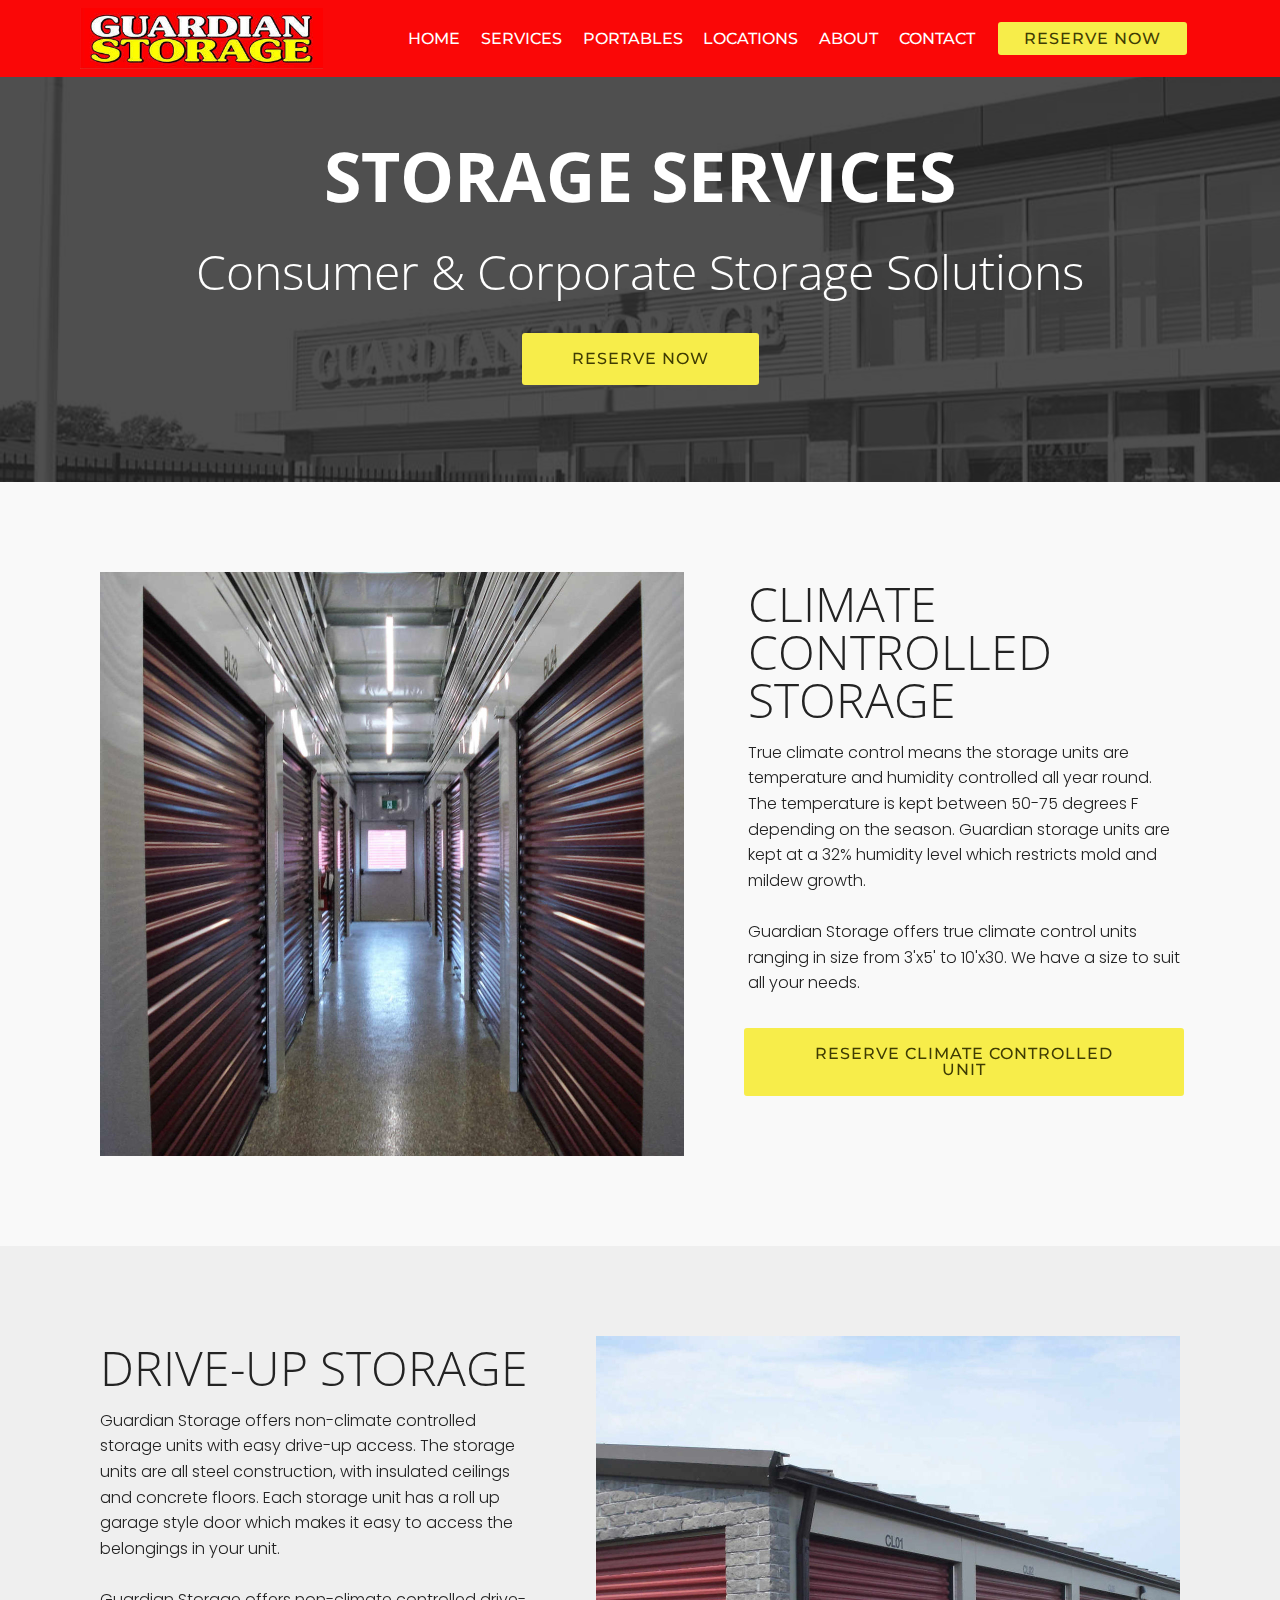
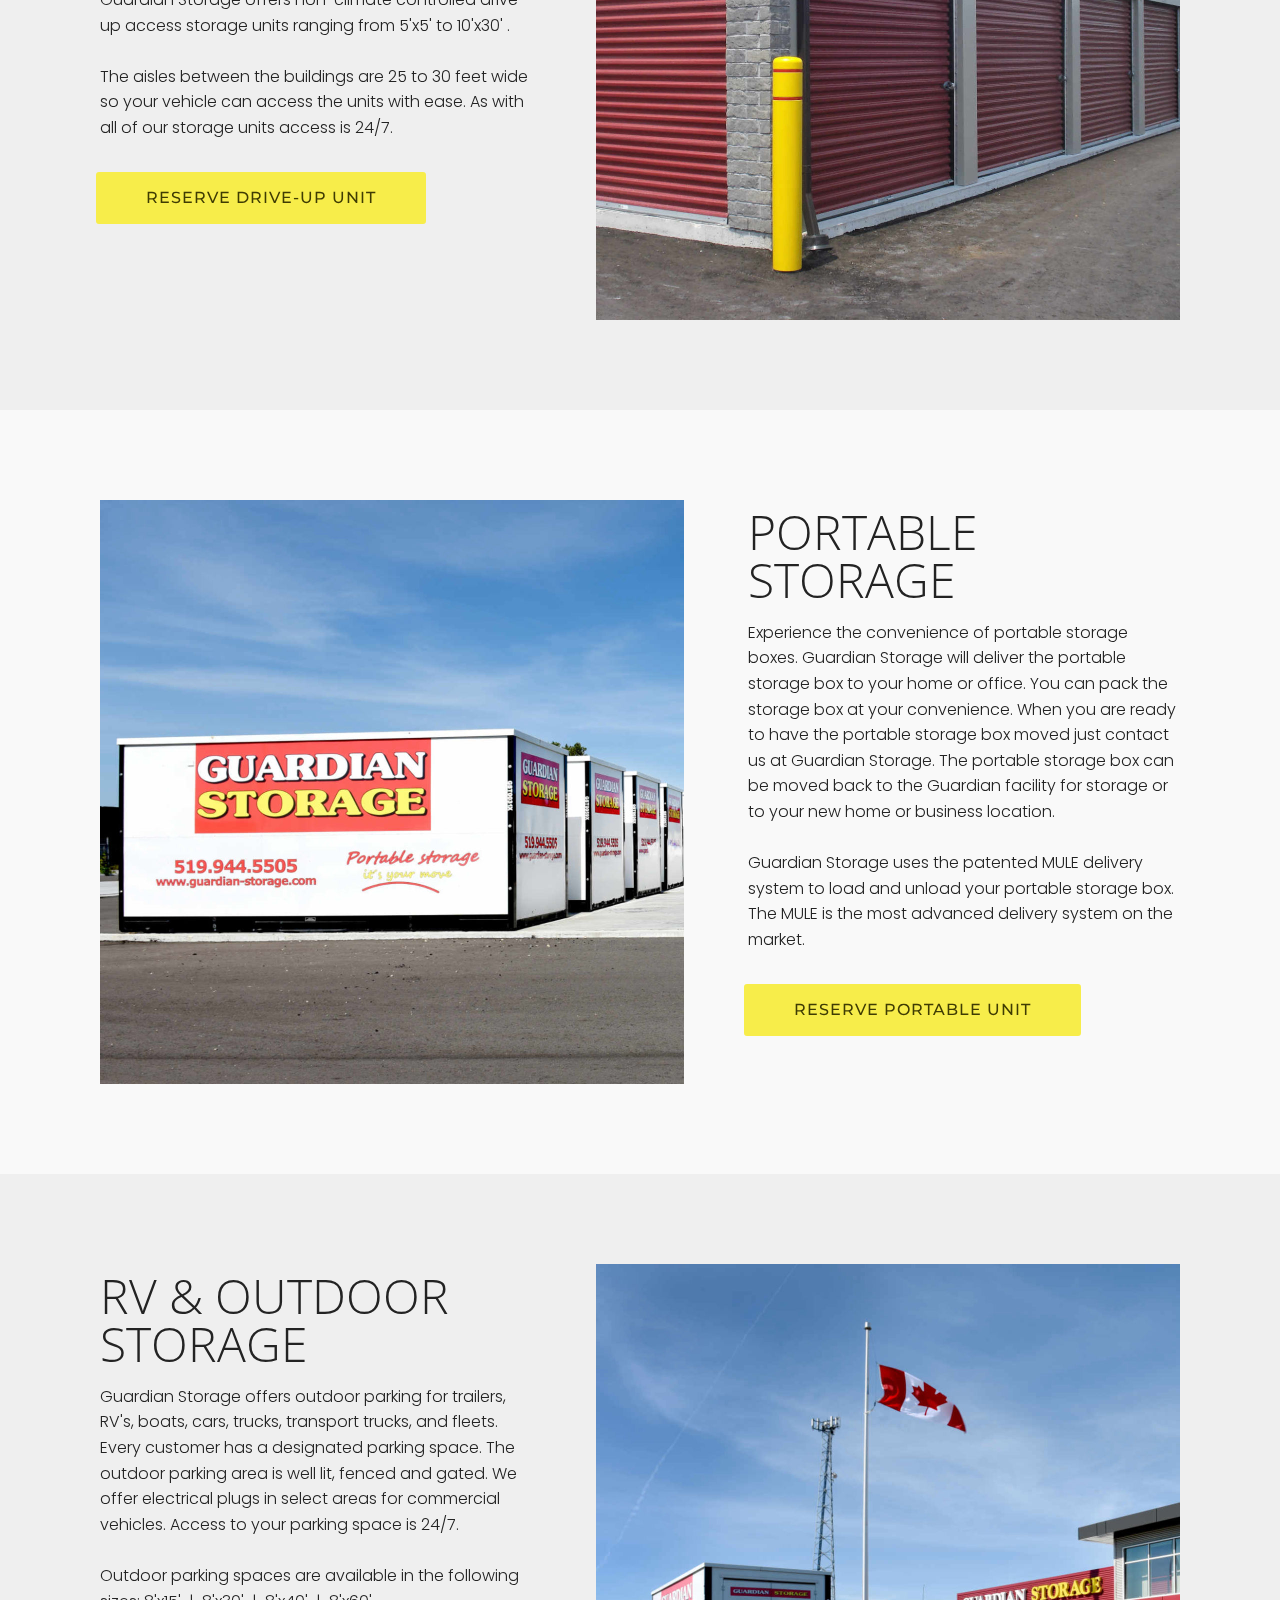
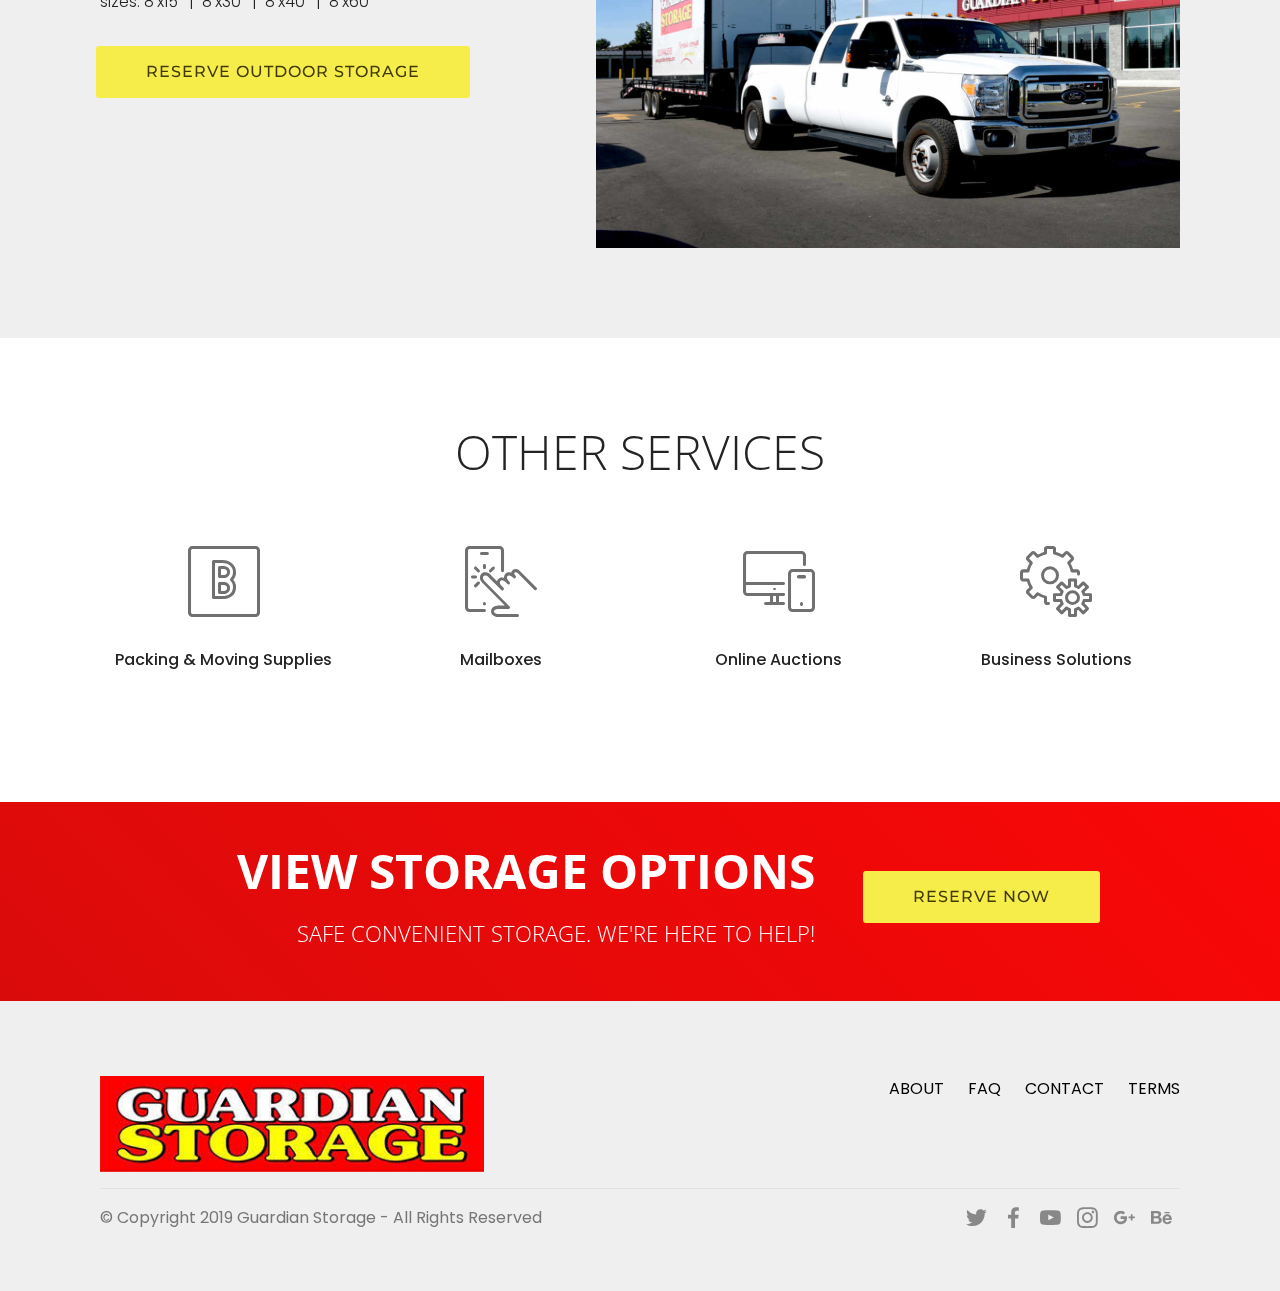
==== page1.html @ 118cbb1d "create github pages" ====
<!DOCTYPE html>
<html  >
<head>
  <!-- Site made with Mobirise Website Builder v4.10.5, https://mobirise.com -->
  <meta charset="UTF-8">
  <meta http-equiv="X-UA-Compatible" content="IE=edge">
  <meta name="generator" content="Mobirise v4.10.5, mobirise.com">
  <meta name="viewport" content="width=device-width, initial-scale=1, minimum-scale=1">
  <link rel="shortcut icon" href="assets/images/guardian-logo-400x100.jpg" type="image/x-icon">
  <meta name="description" content="Website Creator Description">
  
  <title>Services</title>
  <link rel="stylesheet" href="assets/web/assets/mobirise-icons/mobirise-icons.css">
  <link rel="stylesheet" href="assets/tether/tether.min.css">
  <link rel="stylesheet" href="assets/soundcloud-plugin/style.css">
  <link rel="stylesheet" href="assets/bootstrap/css/bootstrap.min.css">
  <link rel="stylesheet" href="assets/bootstrap/css/bootstrap-grid.min.css">
  <link rel="stylesheet" href="assets/bootstrap/css/bootstrap-reboot.min.css">
  <link rel="stylesheet" href="assets/dropdown/css/style.css">
  <link rel="stylesheet" href="assets/socicon/css/styles.css">
  <link rel="stylesheet" href="assets/theme/css/style.css">
  <link rel="stylesheet" href="assets/mobirise/css/mbr-additional.css" type="text/css">
  
  
  
</head>
<body>
  <section class="menu cid-rv4JdOXpZp" once="menu" id="menu1-g">

    

    <nav class="navbar navbar-expand beta-menu navbar-dropdown align-items-center navbar-fixed-top navbar-toggleable-sm">
        <button class="navbar-toggler navbar-toggler-right" type="button" data-toggle="collapse" data-target="#navbarSupportedContent" aria-controls="navbarSupportedContent" aria-expanded="false" aria-label="Toggle navigation">
            <div class="hamburger">
                <span></span>
                <span></span>
                <span></span>
                <span></span>
            </div>
        </button>
        <div class="menu-logo">
            <div class="navbar-brand">
                <span class="navbar-logo">
                    <a href="index.html">
                         <img src="assets/images/guardian-logo-400x100.jpg" alt="Mobirise" title="" style="height: 3.8rem;">
                    </a>
                </span>
                
            </div>
        </div>
        <div class="collapse navbar-collapse" id="navbarSupportedContent">
            <ul class="navbar-nav nav-dropdown" data-app-modern-menu="true"><li class="nav-item">
                    <a class="nav-link link text-white display-4" href="index.html">
                        
                        HOME</a>
                </li><li class="nav-item"><a class="nav-link link text-white display-4" href="page1.html">
                        
                        SERVICES</a></li><li class="nav-item"><a class="nav-link link text-white display-4" href="page8.html">
                        
                        PORTABLES</a></li><li class="nav-item"><a class="nav-link link text-white display-4" href="page3.html">
                        
                        LOCATIONS</a></li><li class="nav-item"><a class="nav-link link text-white display-4" href="page2.html">
                        
                        ABOUT</a></li>
                <li class="nav-item">
                    <a class="nav-link link text-white display-4" href="page5.html">
                        
                        CONTACT</a>
                </li></ul>
            <div class="navbar-buttons mbr-section-btn"><a class="btn btn-sm btn-secondary display-4" href="https://mobirise.co">
                    
                    RESERVE NOW</a></div>
        </div>
    </nav>
</section>

<section class="engine"><a href="https://mobirise.info/j">website templates</a></section><section class="header1 cid-rxaCLKV8aP mbr-parallax-background" id="header1-l">

    

    <div class="mbr-overlay" style="opacity: 0.8; background-color: rgb(35, 35, 35);">
    </div>

    <div class="container">
        <div class="row justify-content-md-center">
            <div class="mbr-white col-md-10">
                <h1 class="mbr-section-title align-center mbr-bold pb-3 mbr-fonts-style display-1">
                    STORAGE SERVICES</h1>
                <h3 class="mbr-section-subtitle align-center mbr-light pb-3 mbr-fonts-style display-2">Consumer &amp; Corporate Storage Solutions</h3>
                
                <div class="mbr-section-btn align-center"><a class="btn btn-md btn-secondary display-4" href="page6.html">
                        RESERVE NOW<br></a></div>
            </div>
        </div>
    </div>

</section>

<section class="services2 cid-rxaUatloBQ" id="services2-w">
    <!---->
    
    <!---->
    <!--Overlay-->
    
    <!--Container-->
    <div class="container">
        <div class="col-md-12">
            <div class="media-container-row">
                <div class="mbr-figure" style="width: 60%;">
                    <img src="assets/images/guardian-climate-control-1168x1168.jpg" alt="Mobirise" title="">
                </div>
                <div class="align-left aside-content">
                    <h2 class="mbr-title pt-2 mbr-fonts-style display-2">
                        CLIMATE CONTROLLED STORAGE</h2>
                    <div class="mbr-section-text">
                        <p class="mbr-text text1 pt-2 mbr-light mbr-fonts-style display-7">
                            True climate control means the storage units are temperature and humidity controlled all year round. The temperature is kept between 50-75 degrees F depending on the season. Guardian storage units are kept at a 32% humidity level which restricts mold and mildew growth.<br><br>Guardian Storage offers true climate control units ranging in size from 3'x5' to 10'x30. We have a size to suit all your needs.<br>
                        </p>
                        
                    </div>
                    <!--Btn-->
                    <div class="mbr-section-btn pt-3 align-left"><a href="https://mobirise.co" class="btn btn-secondary display-4">
                            RESERVE CLIMATE CONTROLLED UNIT</a></div>
                </div>
            </div>
        </div>
    </div>
</section>

<section class="services2 cid-rxb6LKldVR" id="services2-x">
    <!---->
    
    <!---->
    <!--Overlay-->
    
    <!--Container-->
    <div class="container">
        <div class="col-md-12">
            <div class="media-container-row">
                <div class="mbr-figure" style="width: 60%;">
                    <img src="assets/images/guardian-drive-up-1168x1168.jpg" alt="Mobirise" title="">
                </div>
                <div class="align-left aside-content">
                    <h2 class="mbr-title pt-2 mbr-fonts-style display-2">
                        DRIVE-UP STORAGE</h2>
                    <div class="mbr-section-text">
                        <p class="mbr-text text1 pt-2 mbr-light mbr-fonts-style display-7">
                            Guardian Storage offers non-climate controlled storage units with easy drive-up access. The storage units are all steel construction, with insulated ceilings and concrete floors. Each storage unit has a roll up garage style door which makes it easy to access the belongings in your unit. <br><br>Guardian Storage offers non-climate controlled drive-up access storage units ranging from 5'x5' to 10'x30' . <br><br>The aisles between the buildings are 25 to 30 feet wide so your vehicle can access the units with ease. As with all of our storage units access is 24/7.
                        </p>
                        
                    </div>
                    <!--Btn-->
                    <div class="mbr-section-btn pt-3 align-left"><a href="https://mobirise.co" class="btn btn-secondary display-4">
                            RESERVE DRIVE-UP UNIT</a></div>
                </div>
            </div>
        </div>
    </div>
</section>

<section class="services2 cid-rxb7AbT3Ie" id="services2-y">
    <!---->
    
    <!---->
    <!--Overlay-->
    
    <!--Container-->
    <div class="container">
        <div class="col-md-12">
            <div class="media-container-row">
                <div class="mbr-figure" style="width: 60%;">
                    <img src="assets/images/guardian-portables-1168x1168.jpg" alt="Mobirise" title="">
                </div>
                <div class="align-left aside-content">
                    <h2 class="mbr-title pt-2 mbr-fonts-style display-2">
                        PORTABLE STORAGE</h2>
                    <div class="mbr-section-text">
                        <p class="mbr-text text1 pt-2 mbr-light mbr-fonts-style display-7">
                            Experience the convenience of portable storage boxes.&nbsp;Guardian Storage will deliver the portable storage box to your home or office. You can pack the storage box at your convenience. When you are ready to have the portable storage box moved just contact us at Guardian Storage. The portable storage box can be moved back to the Guardian facility for storage or to your new home or business location.<br><br>Guardian Storage uses the patented MULE delivery system to load and unload your portable storage box. The MULE is the most advanced delivery system on the market.&nbsp;<br></p>
                        
                    </div>
                    <!--Btn-->
                    <div class="mbr-section-btn pt-3 align-left"><a href="https://mobirise.co" class="btn btn-secondary display-4">
                            RESERVE PORTABLE UNIT</a></div>
                </div>
            </div>
        </div>
    </div>
</section>

<section class="services2 cid-rxb7ADFFaD" id="services2-z">
    <!---->
    
    <!---->
    <!--Overlay-->
    
    <!--Container-->
    <div class="container">
        <div class="col-md-12">
            <div class="media-container-row">
                <div class="mbr-figure" style="width: 60%;">
                    <img src="assets/images/guardian-portable-pickup-1168x1168.jpg" alt="Mobirise" title="">
                </div>
                <div class="align-left aside-content">
                    <h2 class="mbr-title pt-2 mbr-fonts-style display-2">
                        RV &amp; OUTDOOR STORAGE</h2>
                    <div class="mbr-section-text">
                        <p class="mbr-text text1 pt-2 mbr-light mbr-fonts-style display-7">
                            Guardian Storage offers outdoor parking for trailers, RV's, boats, cars, trucks, transport trucks, and fleets. Every customer has a designated parking space. The outdoor parking area is well lit, fenced and gated. We offer electrical plugs in select areas for commercial vehicles. Access to your parking space is 24/7.<br><br>Outdoor parking spaces are available in the following sizes:
8'x15' &nbsp;| &nbsp;8'x30' &nbsp;| &nbsp;8'x40' &nbsp;| &nbsp;8'x60'<br>
                        </p>
                        
                    </div>
                    <!--Btn-->
                    <div class="mbr-section-btn pt-3 align-left"><a href="https://mobirise.co" class="btn btn-secondary display-4">
                            RESERVE OUTDOOR STORAGE</a></div>
                </div>
            </div>
        </div>
    </div>
</section>

<section class="mbr-section content4 cid-rxcl637D9O" id="content4-1d">

    

    <div class="container">
        <div class="media-container-row">
            <div class="title col-12 col-md-8">
                <h2 class="align-center pb-3 mbr-fonts-style display-2">
                    OTHER SERVICES</h2>
                
                
            </div>
        </div>
    </div>
</section>

<section class="features5 cid-rxbdtYRxIa" id="features5-15">
    
    

    
    <div class="container">
        <div class="media-container-row">

            <div class="card p-3 col-12 col-md-6 col-lg-3">
                <div class="card-img pb-3">
                    <span class="mbri-bootstrap mbr-iconfont"></span>
                </div>
                <div class="card-box">
                    <h4 class="card-title py-3 mbr-fonts-style display-7">
                        Packing &amp; Moving Supplies</h4>
                    
                </div>
            </div>

            <div class="card p-3 col-12 col-md-6 col-lg-3">
                <div class="card-img pb-3">
                    <span class="mbri-touch mbr-iconfont"></span>
                </div>
                <div class="card-box">
                    <h4 class="card-title py-3 mbr-fonts-style display-7">
                        Mailboxes</h4>
                    
                </div>
            </div>

            <div class="card p-3 col-12 col-md-6 col-lg-3">
                <div class="card-img pb-3">
                    <span class="mbri-responsive mbr-iconfont"></span>
                </div>
                <div class="card-box">
                    <h4 class="card-title py-3 mbr-fonts-style display-7">
                        Online Auctions</h4>
                    
                </div>
            </div>

            <div class="card p-3 col-12 col-md-6 col-lg-3">
                <div class="card-img pb-3">
                    <span class="mbr-iconfont mbri-setting"></span>
                </div>
                <div class="card-box mbr-fonts-style">
                    <h4 class="card-title py-3 display-7">
                        Business Solutions</h4>
                    
                </div>
            </div>
        </div>
    </div>
</section>

<section class="mbr-section info2 cid-rxcorsGgjw" id="info2-1g">

    

    

    <div class="container">
        <div class="row main justify-content-center">
            <div class="media-container-column col-12 col-lg-3 col-md-4">
                <div class="mbr-section-btn align-left py-4"><a class="btn btn-secondary display-4" href="page6.html">
                    
                    RESERVE NOW</a></div>
            </div>
            <div class="media-container-column title col-12 col-lg-7 col-md-6">
                <h2 class="align-right mbr-bold mbr-white pb-3 mbr-fonts-style display-2">
                    VIEW STORAGE OPTIONS</h2>
                <h3 class="mbr-section-subtitle align-right mbr-light mbr-white mbr-fonts-style display-5">
                    SAFE CONVENIENT STORAGE. WE'RE HERE TO HELP!</h3>
            </div>
        </div>
    </div>
</section>

<section class="cid-rxhQGuBYXi" id="footer5-2j">

    

    

    <div class="container">
        <div class="media-container-row">
            <div class="col-md-3">
                <div class="media-wrap">
                    
                       <img src="assets/images/guardian-logo-400x100.jpg" alt="Mobirise" title="">
                    
                </div>
            </div>
            <div class="col-md-9">
                <p class="mbr-text align-right links mbr-fonts-style display-7"><a href="page2.html" class="text-black">ABOUT</a>&nbsp; &nbsp; &nbsp; <a href="page7.html" class="text-black">FAQ</a> &nbsp;&nbsp;&nbsp;&nbsp;
                    <a href="page5.html" class="text-black">CONTACT &nbsp; &nbsp; &nbsp;TERMS</a>
                </p>
            </div>
        </div>
        <div class="footer-lower">
            <div class="media-container-row">
                <div class="col-md-12">
                    <hr>
                </div>
            </div>
            <div class="media-container-row mbr-white">
                <div class="col-md-6 copyright">
                    <p class="mbr-text mbr-fonts-style display-7">
                        © Copyright 2019 Guardian Storage - All Rights Reserved
                    </p>
                </div>
                <div class="col-md-6">
                    <div class="social-list align-right">
                        <div class="soc-item">
                            <a href="https://twitter.com/mobirise" target="_blank">
                                <span class="socicon-twitter socicon mbr-iconfont mbr-iconfont-social"></span>
                            </a>
                        </div>
                        <div class="soc-item">
                            <a href="https://www.facebook.com/pages/Mobirise/1616226671953247" target="_blank">
                                <span class="socicon-facebook socicon mbr-iconfont mbr-iconfont-social"></span>
                            </a>
                        </div>
                        <div class="soc-item">
                            <a href="https://www.youtube.com/c/mobirise" target="_blank">
                                <span class="socicon-youtube socicon mbr-iconfont mbr-iconfont-social"></span>
                            </a>
                        </div>
                        <div class="soc-item">
                            <a href="https://instagram.com/mobirise" target="_blank">
                                <span class="socicon-instagram socicon mbr-iconfont mbr-iconfont-social"></span>
                            </a>
                        </div>
                        <div class="soc-item">
                            <a href="https://plus.google.com/u/0/+Mobirise" target="_blank">
                                <span class="socicon-googleplus socicon mbr-iconfont mbr-iconfont-social"></span>
                            </a>
                        </div>
                        <div class="soc-item">
                            <a href="https://www.behance.net/Mobirise" target="_blank">
                                <span class="socicon-behance socicon mbr-iconfont mbr-iconfont-social"></span>
                            </a>
                        </div>
                    </div>
                </div>
            </div>
        </div>
    </div>
</section>


  <script src="assets/web/assets/jquery/jquery.min.js"></script>
  <script src="assets/popper/popper.min.js"></script>
  <script src="assets/tether/tether.min.js"></script>
  <script src="assets/bootstrap/js/bootstrap.min.js"></script>
  <script src="assets/smoothscroll/smooth-scroll.js"></script>
  <script src="assets/dropdown/js/nav-dropdown.js"></script>
  <script src="assets/dropdown/js/navbar-dropdown.js"></script>
  <script src="assets/touchswipe/jquery.touch-swipe.min.js"></script>
  <script src="assets/parallax/jarallax.min.js"></script>
  <script src="assets/theme/js/script.js"></script>
  
  
 <div id="scrollToTop" class="scrollToTop mbr-arrow-up"><a style="text-align: center;"><i class="mbr-arrow-up-icon mbr-arrow-up-icon-cm cm-icon cm-icon-smallarrow-up"></i></a></div>
  </body>
</html>
---- assets/web/assets/mobirise-icons/mobirise-icons.css ----
@font-face {
  font-family: 'MobiriseIcons';
  src:  url('mobirise-icons.eot?spat4u');
  src:  url('mobirise-icons.eot?spat4u#iefix') format('embedded-opentype'),
    url('mobirise-icons.ttf?spat4u') format('truetype'),
    url('mobirise-icons.woff?spat4u') format('woff'),
    url('mobirise-icons.svg?spat4u#MobiriseIcons') format('svg');
  font-weight: normal;
  font-style: normal;
}

[class^="mbri-"], [class*=" mbri-"] {
  /* use !important to prevent issues with browser extensions that change fonts */
  font-family: MobiriseIcons !important;
  speak: none;
  font-style: normal;
  font-weight: normal;
  font-variant: normal;
  text-transform: none;
  line-height: 1;

  /* Better Font Rendering =========== */
  -webkit-font-smoothing: antialiased;
  -moz-osx-font-smoothing: grayscale;
}

.mbri-add-submenu:before {
  content: "\e900";
}
.mbri-alert:before {
  content: "\e901";
}
.mbri-align-center:before {
  content: "\e902";
}
.mbri-align-justify:before {
  content: "\e903";
}
.mbri-align-left:before {
  content: "\e904";
}
.mbri-align-right:before {
  content: "\e905";
}
.mbri-android:before {
  content: "\e906";
}
.mbri-apple:before {
  content: "\e907";
}
.mbri-arrow-down:before {
  content: "\e908";
}
.mbri-arrow-next:before {
  content: "\e909";
}
.mbri-arrow-prev:before {
  content: "\e90a";
}
.mbri-arrow-up:before {
  content: "\e90b";
}
.mbri-bold:before {
  content: "\e90c";
}
.mbri-bookmark:before {
  content: "\e90d";
}
.mbri-bootstrap:before {
  content: "\e90e";
}
.mbri-briefcase:before {
  content: "\e90f";
}
.mbri-browse:before {
  content: "\e910";
}
.mbri-bulleted-list:before {
  content: "\e911";
}
.mbri-calendar:before {
  content: "\e912";
}
.mbri-camera:before {
  content: "\e913";
}
.mbri-cart-add:before {
  content: "\e914";
}
.mbri-cart-full:before {
  content: "\e915";
}
.mbri-cash:before {
  content: "\e916";
}
.mbri-change-style:before {
  content: "\e917";
}
.mbri-chat:before {
  content: "\e918";
}
.mbri-clock:before {
  content: "\e919";
}
.mbri-close:before {
  content: "\e91a";
}
.mbri-cloud:before {
  content: "\e91b";
}
.mbri-code:before {
  content: "\e91c";
}
.mbri-contact-form:before {
  content: "\e91d";
}
.mbri-credit-card:before {
  content: "\e91e";
}
.mbri-cursor-click:before {
  content: "\e91f";
}
.mbri-cust-feedback:before {
  content: "\e920";
}
.mbri-database:before {
  content: "\e921";
}
.mbri-delivery:before {
  content: "\e922";
}
.mbri-desktop:before {
  content: "\e923";
}
.mbri-devices:before {
  content: "\e924";
}
.mbri-down:before {
  content: "\e925";
}
.mbri-download:before {
  content: "\e989";
}
.mbri-drag-n-drop:before {
  content: "\e927";
}
.mbri-drag-n-drop2:before {
  content: "\e928";
}
.mbri-edit:before {
  content: "\e929";
}
.mbri-edit2:before {
  content: "\e92a";
}
.mbri-error:before {
  content: "\e92b";
}
.mbri-extension:before {
  content: "\e92c";
}
.mbri-features:before {
  content: "\e92d";
}
.mbri-file:before {
  content: "\e92e";
}
.mbri-flag:before {
  content: "\e92f";
}
.mbri-folder:before {
  content: "\e930";
}
.mbri-gift:before {
  content: "\e931";
}
.mbri-github:before {
  content: "\e932";
}
.mbri-globe:before {
  content: "\e933";
}
.mbri-globe-2:before {
  content: "\e934";
}
.mbri-growing-chart:before {
  content: "\e935";
}
.mbri-hearth:before {
  content: "\e936";
}
.mbri-help:before {
  content: "\e937";
}
.mbri-home:before {
  content: "\e938";
}
.mbri-hot-cup:before {
  content: "\e939";
}
.mbri-idea:before {
  content: "\e93a";
}
.mbri-image-gallery:before {
  content: "\e93b";
}
.mbri-image-slider:before {
  content: "\e93c";
}
.mbri-info:before {
  content: "\e93d";
}
.mbri-italic:before {
  content: "\e93e";
}
.mbri-key:before {
  content: "\e93f";
}
.mbri-laptop:before {
  content: "\e940";
}
.mbri-layers:before {
  content: "\e941";
}
.mbri-left-right:before {
  content: "\e942";
}
.mbri-left:before {
  content: "\e943";
}
.mbri-letter:before {
  content: "\e944";
}
.mbri-like:before {
  content: "\e945";
}
.mbri-link:before {
  content: "\e946";
}
.mbri-lock:before {
  content: "\e947";
}
.mbri-login:before {
  content: "\e948";
}
.mbri-logout:before {
  content: "\e949";
}
.mbri-magic-stick:before {
  content: "\e94a";
}
.mbri-map-pin:before {
  content: "\e94b";
}
.mbri-menu:before {
  content: "\e94c";
}
.mbri-mobile:before {
  content: "\e94d";
}
.mbri-mobile2:before {
  content: "\e94e";
}
.mbri-mobirise:before {
  content: "\e94f";
}
.mbri-more-horizontal:before {
  content: "\e950";
}
.mbri-more-vertical:before {
  content: "\e951";
}
.mbri-music:before {
  content: "\e952";
}
.mbri-new-file:before {
  content: "\e953";
}
.mbri-numbered-list:before {
  content: "\e954";
}
.mbri-opened-folder:before {
  content: "\e955";
}
.mbri-pages:before {
  content: "\e956";
}
.mbri-paper-plane:before {
  content: "\e957";
}
.mbri-paperclip:before {
  content: "\e958";
}
.mbri-photo:before {
  content: "\e959";
}
.mbri-photos:before {
  content: "\e95a";
}
.mbri-pin:before {
  content: "\e95b";
}
.mbri-play:before {
  content: "\e95c";
}
.mbri-plus:before {
  content: "\e95d";
}
.mbri-preview:before {
  content: "\e95e";
}
.mbri-print:before {
  content: "\e95f";
}
.mbri-protect:before {
  content: "\e960";
}
.mbri-question:before {
  content: "\e961";
}
.mbri-quote-left:before {
  content: "\e962";
}
.mbri-quote-right:before {
  content: "\e963";
}
.mbri-refresh:before {
  content: "\e964";
}
.mbri-responsive:before {
  content: "\e965";
}
.mbri-right:before {
  content: "\e966";
}
.mbri-rocket:before {
  content: "\e967";
}
.mbri-sad-face:before {
  content: "\e968";
}
.mbri-sale:before {
  content: "\e969";
}
.mbri-save:before {
  content: "\e96a";
}
.mbri-search:before {
  content: "\e96b";
}
.mbri-setting:before {
  content: "\e96c";
}
.mbri-setting2:before {
  content: "\e96d";
}
.mbri-setting3:before {
  content: "\e96e";
}
.mbri-share:before {
  content: "\e96f";
}
.mbri-shopping-bag:before {
  content: "\e970";
}
.mbri-shopping-basket:before {
  content: "\e971";
}
.mbri-shopping-cart:before {
  content: "\e972";
}
.mbri-sites:before {
  content: "\e973";
}
.mbri-smile-face:before {
  content: "\e974";
}
.mbri-speed:before {
  content: "\e975";
}
.mbri-star:before {
  content: "\e976";
}
.mbri-success:before {
  content: "\e977";
}
.mbri-sun:before {
  content: "\e978";
}
.mbri-sun2:before {
  content: "\e979";
}
.mbri-tablet:before {
  content: "\e97a";
}
.mbri-tablet-vertical:before {
  content: "\e97b";
}
.mbri-target:before {
  content: "\e97c";
}
.mbri-timer:before {
  content: "\e97d";
}
.mbri-to-ftp:before {
  content: "\e97e";
}
.mbri-to-local-drive:before {
  content: "\e97f";
}
.mbri-touch-swipe:before {
  content: "\e980";
}
.mbri-touch:before {
  content: "\e981";
}
.mbri-trash:before {
  content: "\e982";
}
.mbri-underline:before {
  content: "\e983";
}
.mbri-unlink:before {
  content: "\e984";
}
.mbri-unlock:before {
  content: "\e985";
}
.mbri-up-down:before {
  content: "\e986";
}
.mbri-up:before {
  content: "\e987";
}
.mbri-update:before {
  content: "\e988";
}
.mbri-upload:before {
 content: "\e926"; 
}
.mbri-user:before {
  content: "\e98a";
}
.mbri-user2:before {
  content: "\e98b";
}
.mbri-users:before {
  content: "\e98c";
}
.mbri-video:before {
  content: "\e98d";
}
.mbri-video-play:before {
  content: "\e98e";
}
.mbri-watch:before {
  content: "\e98f";
}
.mbri-website-theme:before {
  content: "\e990";
}
.mbri-wifi:before {
  content: "\e991";
}
.mbri-windows:before {
  content: "\e992";
}
.mbri-zoom-out:before {
  content: "\e993";
}
.mbri-redo:before {
  content: "\e994";
}
.mbri-undo:before {
  content: "\e995";
}
---- assets/soundcloud-plugin/style.css ----
.addons-container {
  position: relative;
  margin-left: auto;
  margin-right: auto;
  padding-right: 15px;
  padding-left: 15px; }
  @media (min-width: 576px) {
    .addons-container {
      padding-right: 15px;
      padding-left: 15px; } }
  @media (min-width: 768px) {
    .addons-container {
      padding-right: 15px;
      padding-left: 15px; } }
  @media (min-width: 992px) {
    .addons-container {
      padding-right: 15px;
      padding-left: 15px; } }
  @media (min-width: 1200px) {
    .addons-container {
      padding-right: 15px;
      padding-left: 15px; } }
  @media (min-width: 576px) {
    .addons-container {
      width: 540px;
      max-width: 100%; } }
  @media (min-width: 768px) {
    .addons-container {
      width: 720px;
      max-width: 100%; } }
  @media (min-width: 992px) {
    .addons-container {
      width: 960px;
      max-width: 100%; } }
  @media (min-width: 1200px) {
    .addons-container {
      width: 1140px;
      max-width: 100%; } }

.addons-container-inner{
    position: relative;
    width: 100%;
    min-height: 1px;
    padding-right: 15px;
    padding-left: 15px;
}
@media (min-width: 567px) {
    .addons-container-inner{
        -ms-flex: 0 0 66.666667%;
        flex: 0 0 66.666667%;
        max-width: 66.666667%;
    }
}
.addons-row{
    display: flex;
    justify-content:center;
}
---- assets/dropdown/css/style.css ----
.navbar-dropdown {
  left: 0;
  padding: 0;
  position: absolute;
  right: 0;
  top: 0;
  transition: all 0.45s ease;
  z-index: 1030;
  background: #282828; }
  .navbar-dropdown .navbar-logo {
    margin-right: 0.8rem;
    transition: margin 0.3s ease-in-out;
    vertical-align: middle; }
    .navbar-dropdown .navbar-logo img {
      height: 3.125rem;
      transition: all 0.3s ease-in-out; }
    .navbar-dropdown .navbar-logo.mbr-iconfont {
      font-size: 3.125rem;
      line-height: 3.125rem; }
  .navbar-dropdown .navbar-caption {
    font-weight: 700;
    white-space: normal;
    vertical-align: -4px;
    line-height: 3.125rem !important; }
    .navbar-dropdown .navbar-caption, .navbar-dropdown .navbar-caption:hover {
      color: inherit;
      text-decoration: none; }
  .navbar-dropdown .mbr-iconfont + .navbar-caption {
    vertical-align: -1px; }
  .navbar-dropdown.navbar-fixed-top {
    position: fixed; }
  .navbar-dropdown .navbar-brand span {
    vertical-align: -4px; }
  .navbar-dropdown.bg-color.transparent {
    background: none; }
  .navbar-dropdown.navbar-short .navbar-brand {
    padding: 0.625rem 0; }
    .navbar-dropdown.navbar-short .navbar-brand span {
      vertical-align: -1px; }
  .navbar-dropdown.navbar-short .navbar-caption {
    line-height: 2.375rem !important;
    vertical-align: -2px; }
  .navbar-dropdown.navbar-short .navbar-logo {
    margin-right: 0.5rem; }
    .navbar-dropdown.navbar-short .navbar-logo img {
      height: 2.375rem; }
    .navbar-dropdown.navbar-short .navbar-logo.mbr-iconfont {
      font-size: 2.375rem;
      line-height: 2.375rem; }
  .navbar-dropdown.navbar-short .mbr-table-cell {
    height: 3.625rem; }
  .navbar-dropdown .navbar-close {
    left: 0.6875rem;
    position: fixed;
    top: 0.75rem;
    z-index: 1000; }
  .navbar-dropdown .hamburger-icon {
    content: "";
    display: inline-block;
    vertical-align: middle;
    width: 16px;
    -webkit-box-shadow: 0 -6px 0 1px #282828,0 0 0 1px #282828,0 6px 0 1px #282828;
    -moz-box-shadow: 0 -6px 0 1px #282828,0 0 0 1px #282828,0 6px 0 1px #282828;
    box-shadow: 0 -6px 0 1px #282828,0 0 0 1px #282828,0 6px 0 1px #282828; }

.dropdown-menu .dropdown-toggle[data-toggle="dropdown-submenu"]::after {
  border-bottom: 0.35em solid transparent;
  border-left: 0.35em solid;
  border-right: 0;
  border-top: 0.35em solid transparent;
  margin-left: 0.3rem; }

.dropdown-menu .dropdown-item:focus {
  outline: 0; }

.nav-dropdown {
  font-size: 0.75rem;
  font-weight: 500;
  height: auto !important; }
  .nav-dropdown .nav-btn {
    padding-left: 1rem; }
  .nav-dropdown .link {
    margin: .667em 1.667em;
    font-weight: 500;
    padding: 0;
    transition: color .2s ease-in-out; }
    .nav-dropdown .link.dropdown-toggle {
      margin-right: 2.583em; }
      .nav-dropdown .link.dropdown-toggle::after {
        margin-left: .25rem;
        border-top: 0.35em solid;
        border-right: 0.35em solid transparent;
        border-left: 0.35em solid transparent;
        border-bottom: 0; }
      .nav-dropdown .link.dropdown-toggle[aria-expanded="true"] {
        margin: 0;
        padding: 0.667em 3.263em  0.667em 1.667em; }
  .nav-dropdown .link::after,
  .nav-dropdown .dropdown-item::after {
    color: inherit; }
  .nav-dropdown .btn {
    font-size: 0.75rem;
    font-weight: 700;
    letter-spacing: 0;
    margin-bottom: 0;
    padding-left: 1.25rem;
    padding-right: 1.25rem; }
  .nav-dropdown .dropdown-menu {
    border-radius: 0;
    border: 0;
    left: 0;
    margin: 0;
    padding-bottom: 1.25rem;
    padding-top: 1.25rem;
    position: relative; }
  .nav-dropdown .dropdown-submenu {
    margin-left: 0.125rem;
    top: 0; }
  .nav-dropdown .dropdown-item {
    font-weight: 500;
    line-height: 2;
    padding: 0.3846em 4.615em 0.3846em 1.5385em;
    position: relative;
    transition: color .2s ease-in-out, background-color .2s ease-in-out; }
    .nav-dropdown .dropdown-item::after {
      margin-top: -0.3077em;
      position: absolute;
      right: 1.1538em;
      top: 50%; }
    .nav-dropdown .dropdown-item:focus, .nav-dropdown .dropdown-item:hover {
      background: none; }

@media (max-width: 767px) {
  .nav-dropdown.navbar-toggleable-sm {
    bottom: 0;
    display: none;
    left: 0;
    overflow-x: hidden;
    position: fixed;
    top: 0;
    transform: translateX(-100%);
    -ms-transform: translateX(-100%);
    -webkit-transform: translateX(-100%);
    width: 18.75rem;
    z-index: 999; } }
.nav-dropdown.navbar-toggleable-xl {
  bottom: 0;
  display: none;
  left: 0;
  overflow-x: hidden;
  position: fixed;
  top: 0;
  transform: translateX(-100%);
  -ms-transform: translateX(-100%);
  -webkit-transform: translateX(-100%);
  width: 18.75rem;
  z-index: 999; }

.nav-dropdown-sm {
  display: block !important;
  overflow-x: hidden;
  overflow: auto;
  padding-top: 3.875rem; }
  .nav-dropdown-sm::after {
    content: "";
    display: block;
    height: 3rem;
    width: 100%; }
  .nav-dropdown-sm.collapse.in ~ .navbar-close {
    display: block !important; }
  .nav-dropdown-sm.collapsing, .nav-dropdown-sm.collapse.in {
    transform: translateX(0);
    -ms-transform: translateX(0);
    -webkit-transform: translateX(0);
    transition: all 0.25s ease-out;
    -webkit-transition: all 0.25s ease-out;
    background: #282828; }
  .nav-dropdown-sm.collapsing[aria-expanded="false"] {
    transform: translateX(-100%);
    -ms-transform: translateX(-100%);
    -webkit-transform: translateX(-100%); }
  .nav-dropdown-sm .nav-item {
    display: block;
    margin-left: 0 !important;
    padding-left: 0; }
  .nav-dropdown-sm .link,
  .nav-dropdown-sm .dropdown-item {
    border-top: 1px dotted rgba(255, 255, 255, 0.1);
    font-size: 0.8125rem;
    line-height: 1.6;
    margin: 0 !important;
    padding: 0.875rem 2.4rem 0.875rem 1.5625rem !important;
    position: relative;
    white-space: normal; }
    .nav-dropdown-sm .link:focus, .nav-dropdown-sm .link:hover,
    .nav-dropdown-sm .dropdown-item:focus,
    .nav-dropdown-sm .dropdown-item:hover {
      background: rgba(0, 0, 0, 0.2) !important;
      color: #c0a375; }
  .nav-dropdown-sm .nav-btn {
    position: relative;
    padding: 1.5625rem 1.5625rem 0 1.5625rem; }
    .nav-dropdown-sm .nav-btn::before {
      border-top: 1px dotted rgba(255, 255, 255, 0.1);
      content: "";
      left: 0;
      position: absolute;
      top: 0;
      width: 100%; }
    .nav-dropdown-sm .nav-btn + .nav-btn {
      padding-top: 0.625rem; }
      .nav-dropdown-sm .nav-btn + .nav-btn::before {
        display: none; }
  .nav-dropdown-sm .btn {
    padding: 0.625rem 0; }
  .nav-dropdown-sm .dropdown-toggle[data-toggle="dropdown-submenu"]::after {
    margin-left: .25rem;
    border-top: 0.35em solid;
    border-right: 0.35em solid transparent;
    border-left: 0.35em solid transparent;
    border-bottom: 0; }
  .nav-dropdown-sm .dropdown-toggle[data-toggle="dropdown-submenu"][aria-expanded="true"]::after {
    border-top: 0;
    border-right: 0.35em solid transparent;
    border-left: 0.35em solid transparent;
    border-bottom: 0.35em solid; }
  .nav-dropdown-sm .dropdown-menu {
    margin: 0;
    padding: 0;
    position: relative;
    top: 0;
    left: 0;
    width: 100%;
    border: 0;
    float: none;
    border-radius: 0;
    background: none; }
  .nav-dropdown-sm .dropdown-submenu {
    left: 100%;
    margin-left: 0.125rem;
    margin-top: -1.25rem;
    top: 0; }

.navbar-toggleable-sm .nav-dropdown .dropdown-menu {
  position: absolute; }

.navbar-toggleable-sm .nav-dropdown .dropdown-submenu {
  left: 100%;
  margin-left: 0.125rem;
  margin-top: -1.25rem;
  top: 0; }

.navbar-toggleable-sm.opened .nav-dropdown .dropdown-menu {
  position: relative; }

.navbar-toggleable-sm.opened .nav-dropdown .dropdown-submenu {
  left: 0;
  margin-left: 00rem;
  margin-top: 0rem;
  top: 0; }

.is-builder .nav-dropdown.collapsing {
  transition: none !important; }

/*# sourceMappingURL=style.css.map */
---- assets/socicon/css/styles.css ----
@charset "UTF-8";

@font-face {
  font-family: "socicon";
  src:url("../fonts/socicon.eot");
  src:url("../fonts/socicon.eot?#iefix") format("embedded-opentype"),
    url("../fonts/socicon.woff") format("woff"),
    url("../fonts/socicon.ttf") format("truetype"),
    url("../fonts/socicon.svg#socicon") format("svg");
  font-weight: normal;
  font-style: normal;

}

[data-icon]:before {
  font-family: "socicon" !important;
  content: attr(data-icon);
  font-style: normal !important;
  font-weight: normal !important;
  font-variant: normal !important;
  text-transform: none !important;
  speak: none;
  line-height: 1;
  -webkit-font-smoothing: antialiased;
  -moz-osx-font-smoothing: grayscale;
}

[class^="socicon-"]:before,
[class*=" socicon-"]:before {
  font-family: "socicon" !important;
  font-style: normal !important;
  font-weight: normal !important;
  font-variant: normal !important;
  text-transform: none !important;
  speak: none;
  line-height: 1;
  -webkit-font-smoothing: antialiased;
  -moz-osx-font-smoothing: grayscale;
}

.socicon-modelmayhem:before {
  content: "\e000";
}
.socicon-mixcloud:before {
  content: "\e001";
}
.socicon-drupal:before {
  content: "\e002";
}
.socicon-swarm:before {
  content: "\e003";
}
.socicon-istock:before {
  content: "\e004";
}
.socicon-yammer:before {
  content: "\e005";
}
.socicon-ello:before {
  content: "\e006";
}
.socicon-stackoverflow:before {
  content: "\e007";
}
.socicon-persona:before {
  content: "\e008";
}
.socicon-triplej:before {
  content: "\e009";
}
.socicon-houzz:before {
  content: "\e00a";
}
.socicon-rss:before {
  content: "\e00b";
}
.socicon-paypal:before {
  content: "\e00c";
}
.socicon-odnoklassniki:before {
  content: "\e00d";
}
.socicon-airbnb:before {
  content: "\e00e";
}
.socicon-periscope:before {
  content: "\e00f";
}
.socicon-outlook:before {
  content: "\e010";
}
.socicon-coderwall:before {
  content: "\e011";
}
.socicon-tripadvisor:before {
  content: "\e012";
}
.socicon-appnet:before {
  content: "\e013";
}
.socicon-goodreads:before {
  content: "\e014";
}
.socicon-tripit:before {
  content: "\e015";
}
.socicon-lanyrd:before {
  content: "\e016";
}
.socicon-slideshare:before {
  content: "\e017";
}
.socicon-buffer:before {
  content: "\e018";
}
.socicon-disqus:before {
  content: "\e019";
}
.socicon-vkontakte:before {
  content: "\e01a";
}
.socicon-whatsapp:before {
  content: "\e01b";
}
.socicon-patreon:before {
  content: "\e01c";
}
.socicon-storehouse:before {
  content: "\e01d";
}
.socicon-pocket:before {
  content: "\e01e";
}
.socicon-mail:before {
  content: "\e01f";
}
.socicon-blogger:before {
  content: "\e020";
}
.socicon-technorati:before {
  content: "\e021";
}
.socicon-reddit:before {
  content: "\e022";
}
.socicon-dribbble:before {
  content: "\e023";
}
.socicon-stumbleupon:before {
  content: "\e024";
}
.socicon-digg:before {
  content: "\e025";
}
.socicon-envato:before {
  content: "\e026";
}
.socicon-behance:before {
  content: "\e027";
}
.socicon-delicious:before {
  content: "\e028";
}
.socicon-deviantart:before {
  content: "\e029";
}
.socicon-forrst:before {
  content: "\e02a";
}
.socicon-play:before {
  content: "\e02b";
}
.socicon-zerply:before {
  content: "\e02c";
}
.socicon-wikipedia:before {
  content: "\e02d";
}
.socicon-apple:before {
  content: "\e02e";
}
.socicon-flattr:before {
  content: "\e02f";
}
.socicon-github:before {
  content: "\e030";
}
.socicon-renren:before {
  content: "\e031";
}
.socicon-friendfeed:before {
  content: "\e032";
}
.socicon-newsvine:before {
  content: "\e033";
}
.socicon-identica:before {
  content: "\e034";
}
.socicon-bebo:before {
  content: "\e035";
}
.socicon-zynga:before {
  content: "\e036";
}
.socicon-steam:before {
  content: "\e037";
}
.socicon-xbox:before {
  content: "\e038";
}
.socicon-windows:before {
  content: "\e039";
}
.socicon-qq:before {
  content: "\e03a";
}
.socicon-douban:before {
  content: "\e03b";
}
.socicon-meetup:before {
  content: "\e03c";
}
.socicon-playstation:before {
  content: "\e03d";
}
.socicon-android:before {
  content: "\e03e";
}
.socicon-snapchat:before {
  content: "\e03f";
}
.socicon-twitter:before {
  content: "\e040";
}
.socicon-facebook:before {
  content: "\e041";
}
.socicon-googleplus:before {
  content: "\e042";
}
.socicon-pinterest:before {
  content: "\e043";
}
.socicon-foursquare:before {
  content: "\e044";
}
.socicon-yahoo:before {
  content: "\e045";
}
.socicon-skype:before {
  content: "\e046";
}
.socicon-yelp:before {
  content: "\e047";
}
.socicon-feedburner:before {
  content: "\e048";
}
.socicon-linkedin:before {
  content: "\e049";
}
.socicon-viadeo:before {
  content: "\e04a";
}
.socicon-xing:before {
  content: "\e04b";
}
.socicon-myspace:before {
  content: "\e04c";
}
.socicon-soundcloud:before {
  content: "\e04d";
}
.socicon-spotify:before {
  content: "\e04e";
}
.socicon-grooveshark:before {
  content: "\e04f";
}
.socicon-lastfm:before {
  content: "\e050";
}
.socicon-youtube:before {
  content: "\e051";
}
.socicon-vimeo:before {
  content: "\e052";
}
.socicon-dailymotion:before {
  content: "\e053";
}
.socicon-vine:before {
  content: "\e054";
}
.socicon-flickr:before {
  content: "\e055";
}
.socicon-500px:before {
  content: "\e056";
}
.socicon-wordpress:before {
  content: "\e058";
}
.socicon-tumblr:before {
  content: "\e059";
}
.socicon-twitch:before {
  content: "\e05a";
}
.socicon-8tracks:before {
  content: "\e05b";
}
.socicon-amazon:before {
  content: "\e05c";
}
.socicon-icq:before {
  content: "\e05d";
}
.socicon-smugmug:before {
  content: "\e05e";
}
.socicon-ravelry:before {
  content: "\e05f";
}
.socicon-weibo:before {
  content: "\e060";
}
.socicon-baidu:before {
  content: "\e061";
}
.socicon-angellist:before {
  content: "\e062";
}
.socicon-ebay:before {
  content: "\e063";
}
.socicon-imdb:before {
  content: "\e064";
}
.socicon-stayfriends:before {
  content: "\e065";
}
.socicon-residentadvisor:before {
  content: "\e066";
}
.socicon-google:before {
  content: "\e067";
}
.socicon-yandex:before {
  content: "\e068";
}
.socicon-sharethis:before {
  content: "\e069";
}
.socicon-bandcamp:before {
  content: "\e06a";
}
.socicon-itunes:before {
  content: "\e06b";
}
.socicon-deezer:before {
  content: "\e06c";
}
.socicon-telegram:before {
  content: "\e06e";
}
.socicon-openid:before {
  content: "\e06f";
}
.socicon-amplement:before {
  content: "\e070";
}
.socicon-viber:before {
  content: "\e071";
}
.socicon-zomato:before {
  content: "\e072";
}
.socicon-draugiem:before {
  content: "\e074";
}
.socicon-endomodo:before {
  content: "\e075";
}
.socicon-filmweb:before {
  content: "\e076";
}
.socicon-stackexchange:before {
  content: "\e077";
}
.socicon-wykop:before {
  content: "\e078";
}
.socicon-teamspeak:before {
  content: "\e079";
}
.socicon-teamviewer:before {
  content: "\e07a";
}
.socicon-ventrilo:before {
  content: "\e07b";
}
.socicon-younow:before {
  content: "\e07c";
}
.socicon-raidcall:before {
  content: "\e07d";
}
.socicon-mumble:before {
  content: "\e07e";
}
.socicon-medium:before {
  content: "\e06d";
}
.socicon-bebee:before {
  content: "\e07f";
}
.socicon-hitbox:before {
  content: "\e080";
}
.socicon-reverbnation:before {
  content: "\e081";
}
.socicon-formulr:before {
  content: "\e082";
}
.socicon-instagram:before {
  content: "\e057";
}
.socicon-battlenet:before {
  content: "\e083";
}
.socicon-chrome:before {
  content: "\e084";
}
.socicon-discord:before {
  content: "\e086";
}
.socicon-issuu:before {
  content: "\e087";
}
.socicon-macos:before {
  content: "\e088";
}
.socicon-firefox:before {
  content: "\e089";
}
.socicon-opera:before {
  content: "\e08d";
}
.socicon-keybase:before {
  content: "\e090";
}
.socicon-alliance:before {
  content: "\e091";
}
.socicon-livejournal:before {
  content: "\e092";
}
.socicon-googlephotos:before {
  content: "\e093";
}
.socicon-horde:before {
  content: "\e094";
}
.socicon-etsy:before {
  content: "\e095";
}
.socicon-zapier:before {
  content: "\e096";
}
.socicon-google-scholar:before {
  content: "\e097";
}
.socicon-researchgate:before {
  content: "\e098";
}
.socicon-wechat:before {
  content: "\e099";
}
.socicon-strava:before {
  content: "\e09a";
}
.socicon-line:before {
  content: "\e09b";
}
.socicon-lyft:before {
  content: "\e09c";
}
.socicon-uber:before {
  content: "\e09d";
}
.socicon-songkick:before {
  content: "\e09e";
}
.socicon-viewbug:before {
  content: "\e09f";
}
.socicon-googlegroups:before {
  content: "\e0a0";
}
.socicon-quora:before {
  content: "\e073";
}
.socicon-diablo:before {
  content: "\e085";
}
.socicon-blizzard:before {
  content: "\e0a1";
}
.socicon-hearthstone:before {
  content: "\e08b";
}
.socicon-heroes:before {
  content: "\e08a";
}
.socicon-overwatch:before {
  content: "\e08c";
}
.socicon-warcraft:before {
  content: "\e08e";
}
.socicon-starcraft:before {
  content: "\e08f";
}
.socicon-beam:before {
  content: "\e0a2";
}
.socicon-curse:before {
  content: "\e0a3";
}
.socicon-player:before {
  content: "\e0a4";
}
.socicon-streamjar:before {
  content: "\e0a5";
}
.socicon-nintendo:before {
  content: "\e0a6";
}
.socicon-hellocoton:before {
  content: "\e0a7";
}
---- assets/theme/css/style.css ----
/*!
 * Mobirise v4 theme (https://mobirise.com/)
 * Copyright 2017 Mobirise
 */
section {
  background-color: #eeeeee; }

section,
.container,
.container-fluid {
  position: relative;
  word-wrap: break-word; }

a.mbr-iconfont:hover {
  text-decoration: none; }

.article .lead p, .article .lead ul, .article .lead ol, .article .lead pre, .article .lead blockquote {
  margin-bottom: 0; }

a {
  font-style: normal;
  font-weight: 400;
  cursor: pointer; }
  a, a:hover {
    text-decoration: none; }

figure {
  margin-bottom: 0; }

body {
  color: #232323; }

h1, h2, h3, h4, h5, h6,
.h1, .h2, .h3, .h4, .h5, .h6,
.display-1, .display-2, .display-3, .display-4 {
  line-height: 1;
  word-break: break-word;
  word-wrap: break-word; }

b, strong {
  font-weight: bold; }

blockquote {
  padding: 10px 0 10px 20px;
  position: relative;
  border-left: 2px solid;
  border-color: #ff3366; }

input:-webkit-autofill, input:-webkit-autofill:hover, input:-webkit-autofill:focus, input:-webkit-autofill:active {
  transition-delay: 9999s;
  transition-property: background-color, color; }

textarea[type="hidden"] {
  display: none; }

body {
  position: relative; }

section {
  background-position: 50% 50%;
  background-repeat: no-repeat;
  background-size: cover; }
  section .mbr-background-video,
  section .mbr-background-video-preview {
    position: absolute;
    bottom: 0;
    left: 0;
    right: 0;
    top: 0; }

.hidden {
  visibility: hidden; }

.mbr-z-index20 {
  z-index: 20; }

/*! Base colors */
.mbr-white {
  color: #ffffff; }

.mbr-black {
  color: #000000; }

.mbr-bg-white {
  background-color: #ffffff; }

.mbr-bg-black {
  background-color: #000000; }

/*! Text-aligns */
.align-left {
  text-align: left; }

.align-center {
  text-align: center; }

.align-right {
  text-align: right; }

@media (max-width: 767px) {
  .align-left, .align-center, .align-right, .mbr-section-btn, .mbr-section-title {
    text-align: center; } }
/*! Font-weight  */
.mbr-light {
  font-weight: 300; }

.mbr-regular {
  font-weight: 400; }

.mbr-semibold {
  font-weight: 500; }

.mbr-bold {
  font-weight: 700; }

/*! Media  */
.media-size-item {
  -webkit-flex: 1 1 auto;
  -moz-flex: 1 1 auto;
  -ms-flex: 1 1 auto;
  -o-flex: 1 1 auto;
  flex: 1 1 auto; }

.media-content {
  -webkit-flex-basis: 100%;
  flex-basis: 100%; }

.media-container-row {
  display: -ms-flexbox;
  display: -webkit-flex;
  display: flex;
  -webkit-flex-direction: row;
  -ms-flex-direction: row;
  flex-direction: row;
  -webkit-flex-wrap: wrap;
  -ms-flex-wrap: wrap;
  flex-wrap: wrap;
  -webkit-justify-content: center;
  -ms-flex-pack: center;
  justify-content: center;
  -webkit-align-content: center;
  -ms-flex-line-pack: center;
  align-content: center;
  -webkit-align-items: start;
  -ms-flex-align: start;
  align-items: start; }
  .media-container-row .media-size-item {
    width: 400px; }

.media-container-column {
  display: -ms-flexbox;
  display: -webkit-flex;
  display: flex;
  -webkit-flex-direction: column;
  -ms-flex-direction: column;
  flex-direction: column;
  -webkit-flex-wrap: wrap;
  -ms-flex-wrap: wrap;
  flex-wrap: wrap;
  -webkit-justify-content: center;
  -ms-flex-pack: center;
  justify-content: center;
  -webkit-align-content: center;
  -ms-flex-line-pack: center;
  align-content: center;
  -webkit-align-items: stretch;
  -ms-flex-align: stretch;
  align-items: stretch; }
  .media-container-column > * {
    width: 100%; }

@media (min-width: 992px) {
  .media-container-row {
    -webkit-flex-wrap: nowrap;
    -ms-flex-wrap: nowrap;
    flex-wrap: nowrap; } }
figure {
  overflow: hidden; }

figure[mbr-media-size] {
  transition: width 0.1s; }

.mbr-figure img, .mbr-figure iframe {
  display: block;
  width: 100%; }

.card {
  background-color: transparent;
  border: none; }

.card-box {
  width: 100%; }

.card-img {
  text-align: center;
  flex-shrink: 0;
  -webkit-flex-shrink: 0; }

.media {
  max-width: 100%;
  margin: 0 auto; }

.mbr-figure {
  -ms-flex-item-align: center;
  -ms-grid-row-align: center;
  -webkit-align-self: center;
  align-self: center; }

.media-container > div {
  max-width: 100%; }

.mbr-figure img, .card-img img {
  width: 100%; }

@media (max-width: 991px) {
  .media-size-item {
    width: auto !important; }

  .media {
    width: auto; }

  .mbr-figure {
    width: 100% !important; } }
/*! Buttons */
.mbr-section-btn {
  margin-left: -.25rem;
  margin-right: -.25rem;
  font-size: 0; }

nav .mbr-section-btn {
  margin-left: 0rem;
  margin-right: 0rem; }

/*! Btn icon margin */
.btn .mbr-iconfont, .btn.btn-sm .mbr-iconfont {
  cursor: pointer;
  margin-right: 0.5rem; }

.btn.btn-md .mbr-iconfont, .btn.btn-md .mbr-iconfont {
  margin-right: 0.8rem; }

.mbr-regular {
  font-weight: 400; }

.mbr-semibold {
  font-weight: 500; }

.mbr-bold {
  font-weight: 700; }

[type="submit"] {
  -webkit-appearance: none; }

/*! Full-screen */
.mbr-fullscreen .mbr-overlay {
  min-height: 100vh; }

.mbr-fullscreen {
  display: flex;
  display: -webkit-flex;
  display: -moz-flex;
  display: -ms-flex;
  display: -o-flex;
  align-items: center;
  -webkit-align-items: center;
  min-height: 100vh;
  padding-top: 3rem;
  padding-bottom: 3rem; }

/*! Map */
.map {
  height: 25rem;
  position: relative; }
  .map iframe {
    width: 100%;
    height: 100%; }

/* Form */
.form-asterisk {
  font-family: initial;
  position: absolute;
  top: -2px;
  font-weight: normal; }

/*! Scroll to top arrow */
.mbr-arrow-up {
  bottom: 25px;
  right: 90px;
  position: fixed;
  text-align: right;
  z-index: 5000;
  color: #ffffff;
  font-size: 32px;
  transform: rotate(180deg);
  -webkit-transform: rotate(180deg); }

.mbr-arrow-up a {
  background: rgba(0, 0, 0, 0.2);
  border-radius: 3px;
  color: #fff;
  display: inline-block;
  height: 60px;
  width: 60px;
  outline-style: none !important;
  position: relative;
  text-decoration: none;
  transition: all .3s ease-in-out;
  cursor: pointer;
  text-align: center; }
  .mbr-arrow-up a:hover {
    background-color: rgba(0, 0, 0, 0.4); }
  .mbr-arrow-up a i {
    line-height: 60px; }

.mbr-arrow-up-icon {
  display: block;
  color: #fff; }

.mbr-arrow-up-icon::before {
  content: "\203a";
  display: inline-block;
  font-family: serif;
  font-size: 32px;
  line-height: 1;
  font-style: normal;
  position: relative;
  top: 6px;
  left: -4px;
  -webkit-transform: rotate(-90deg);
  transform: rotate(-90deg); }

/*! Arrow Down */
.mbr-arrow {
  position: absolute;
  bottom: 45px;
  left: 50%;
  width: 60px;
  height: 60px;
  cursor: pointer;
  background-color: rgba(80, 80, 80, 0.5);
  border-radius: 50%;
  -webkit-transform: translateX(-50%);
  transform: translateX(-50%); }
  .mbr-arrow > a {
    display: inline-block;
    text-decoration: none;
    outline-style: none;
    -webkit-animation: arrowdown 1.7s ease-in-out infinite;
    animation: arrowdown 1.7s ease-in-out infinite; }
    .mbr-arrow > a > i {
      position: absolute;
      top: -2px;
      left: 15px;
      font-size: 2rem; }

@keyframes arrowdown {
  0% {
    transform: translateY(0px);
    -webkit-transform: translateY(0px); }
  50% {
    transform: translateY(-5px);
    -webkit-transform: translateY(-5px); }
  100% {
    transform: translateY(0px);
    -webkit-transform: translateY(0px); } }
@-webkit-keyframes arrowdown {
  0% {
    transform: translateY(0px);
    -webkit-transform: translateY(0px); }
  50% {
    transform: translateY(-5px);
    -webkit-transform: translateY(-5px); }
  100% {
    transform: translateY(0px);
    -webkit-transform: translateY(0px); } }
@media (max-width: 500px) {
  .mbr-arrow-up {
    left: 50%;
    right: auto;
    transform: translateX(-50%) rotate(180deg);
    -webkit-transform: translateX(-50%) rotate(180deg); } }
/*Gradients animation*/
@keyframes gradient-animation {
  from {
    background-position: 0% 100%;
    animation-timing-function: ease-in-out; }
  to {
    background-position: 100% 0%;
    animation-timing-function: ease-in-out; } }
@-webkit-keyframes gradient-animation {
  from {
    background-position: 0% 100%;
    animation-timing-function: ease-in-out; }
  to {
    background-position: 100% 0%;
    animation-timing-function: ease-in-out; } }
.bg-gradient {
  background-size: 200% 200%;
  animation: gradient-animation 5s infinite alternate;
  -webkit-animation: gradient-animation 5s infinite alternate; }

.menu .navbar-brand {
  display: -webkit-flex; }
  .menu .navbar-brand span {
    display: flex;
    display: -webkit-flex; }
  .menu .navbar-brand .navbar-caption-wrap {
    display: -webkit-flex; }
  .menu .navbar-brand .navbar-logo img {
    display: -webkit-flex; }
@media (min-width: 768px) and (max-width: 991px) {
  .menu .navbar-toggleable-sm .navbar-nav {
    display: -webkit-box;
    display: -webkit-flex;
    display: -ms-flexbox; } }
@media (max-width: 991px) {
  .menu .navbar-collapse {
    max-height: 93.5vh; }
    .menu .navbar-collapse.show {
      overflow: auto; } }
@media (min-width: 992px) {
  .menu .navbar-nav.nav-dropdown {
    display: -webkit-flex; }
  .menu .navbar-toggleable-sm .navbar-collapse {
    display: -webkit-flex !important; } }
@media (max-width: 767px) {
  .menu .navbar-collapse {
    max-height: 80vh; } }

.navbar {
  display: -webkit-flex;
  -webkit-flex-wrap: wrap;
  -webkit-align-items: center;
  -webkit-justify-content: space-between; }

.navbar-collapse {
  -webkit-flex-basis: 100%;
  -webkit-flex-grow: 1;
  -webkit-align-items: center; }

.nav-dropdown .link {
  padding: .667em 1.667em !important;
  margin: 0 !important; }

.nav {
  display: -webkit-flex;
  -webkit-flex-wrap: wrap; }

.row {
  display: -webkit-flex;
  -webkit-flex-wrap: wrap; }

.justify-content-center {
  -webkit-justify-content: center; }

.form-inline {
  display: -webkit-flex;
  -webkit-flex-flow: row wrap;
  -webkit-align-items: center; }

.card-wrapper {
  -webkit-flex: 1; }

.carousel-control {
  z-index: 10;
  display: -webkit-flex;
  -webkit-align-items: center;
  -webkit-justify-content: center; }

.carousel-controls {
  display: -webkit-flex; }

.media {
  display: -webkit-flex; }

.form-group:focus {
  outline: none; }

.jq-selectbox__select {
  padding: 1.07em .5em;
  position: absolute;
  top: 0;
  left: 0;
  width: 100%; }

.jq-selectbox__dropdown {
  position: absolute;
  top: 100% !important;
  left: 0 !important;
  width: 100% !important; }

.jq-selectbox__trigger-arrow {
  transform: translateY(-50%); }

.jq-selectbox li {
  padding: 1.07em .5em; }

input[type="range"] {
  padding-left: 0 !important;
  padding-right: 0 !important; }

.modal-dialog, .modal-content {
  height: 100%; }

.modal-dialog .carousel-inner {
  height: 100%;
  height: -webkit-fill-available;
  height: fill-available; }

.carousel-item {
  text-align: center; }

.carousel-item img {
  margin: auto; }

/*# sourceMappingURL=style.css.map */
.engine {
	position: absolute;
	text-indent: -2400px;
	text-align: center;
	padding: 0;
	top: 0;
	left: -2400px;
}
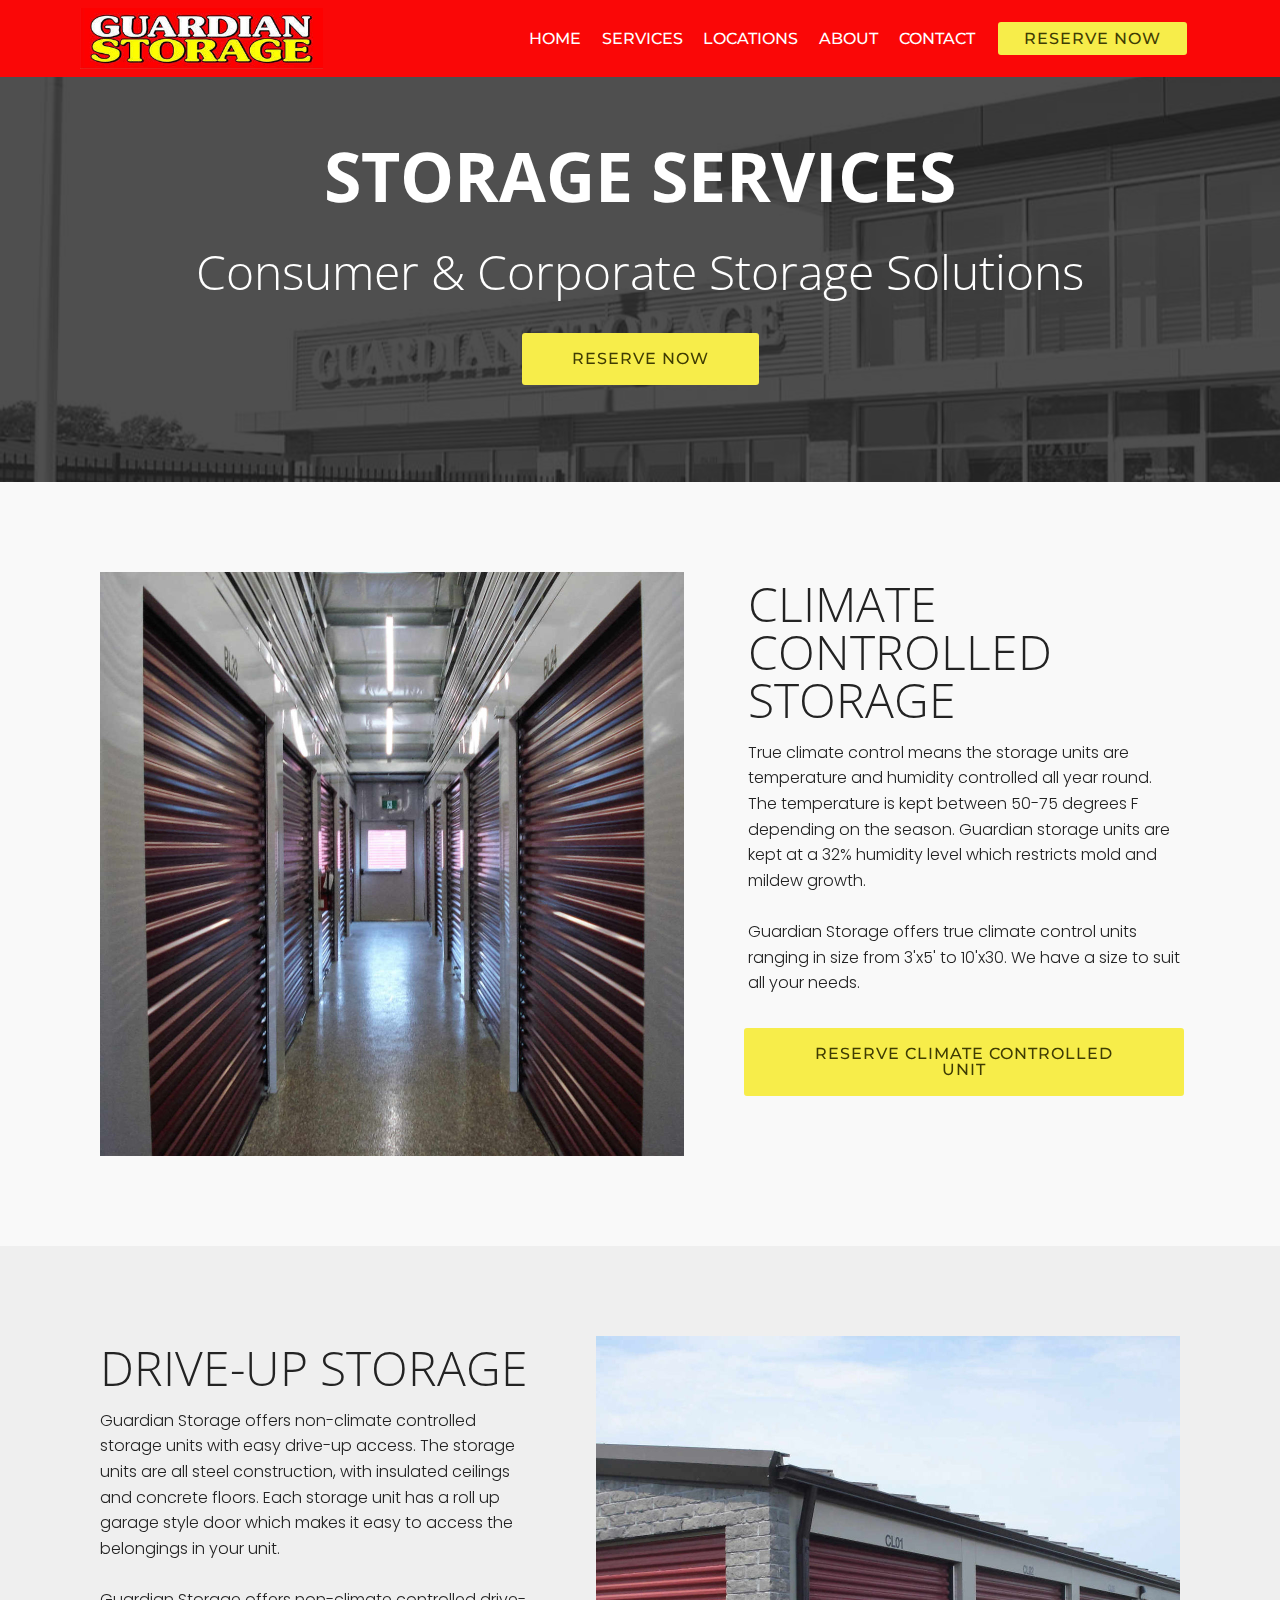
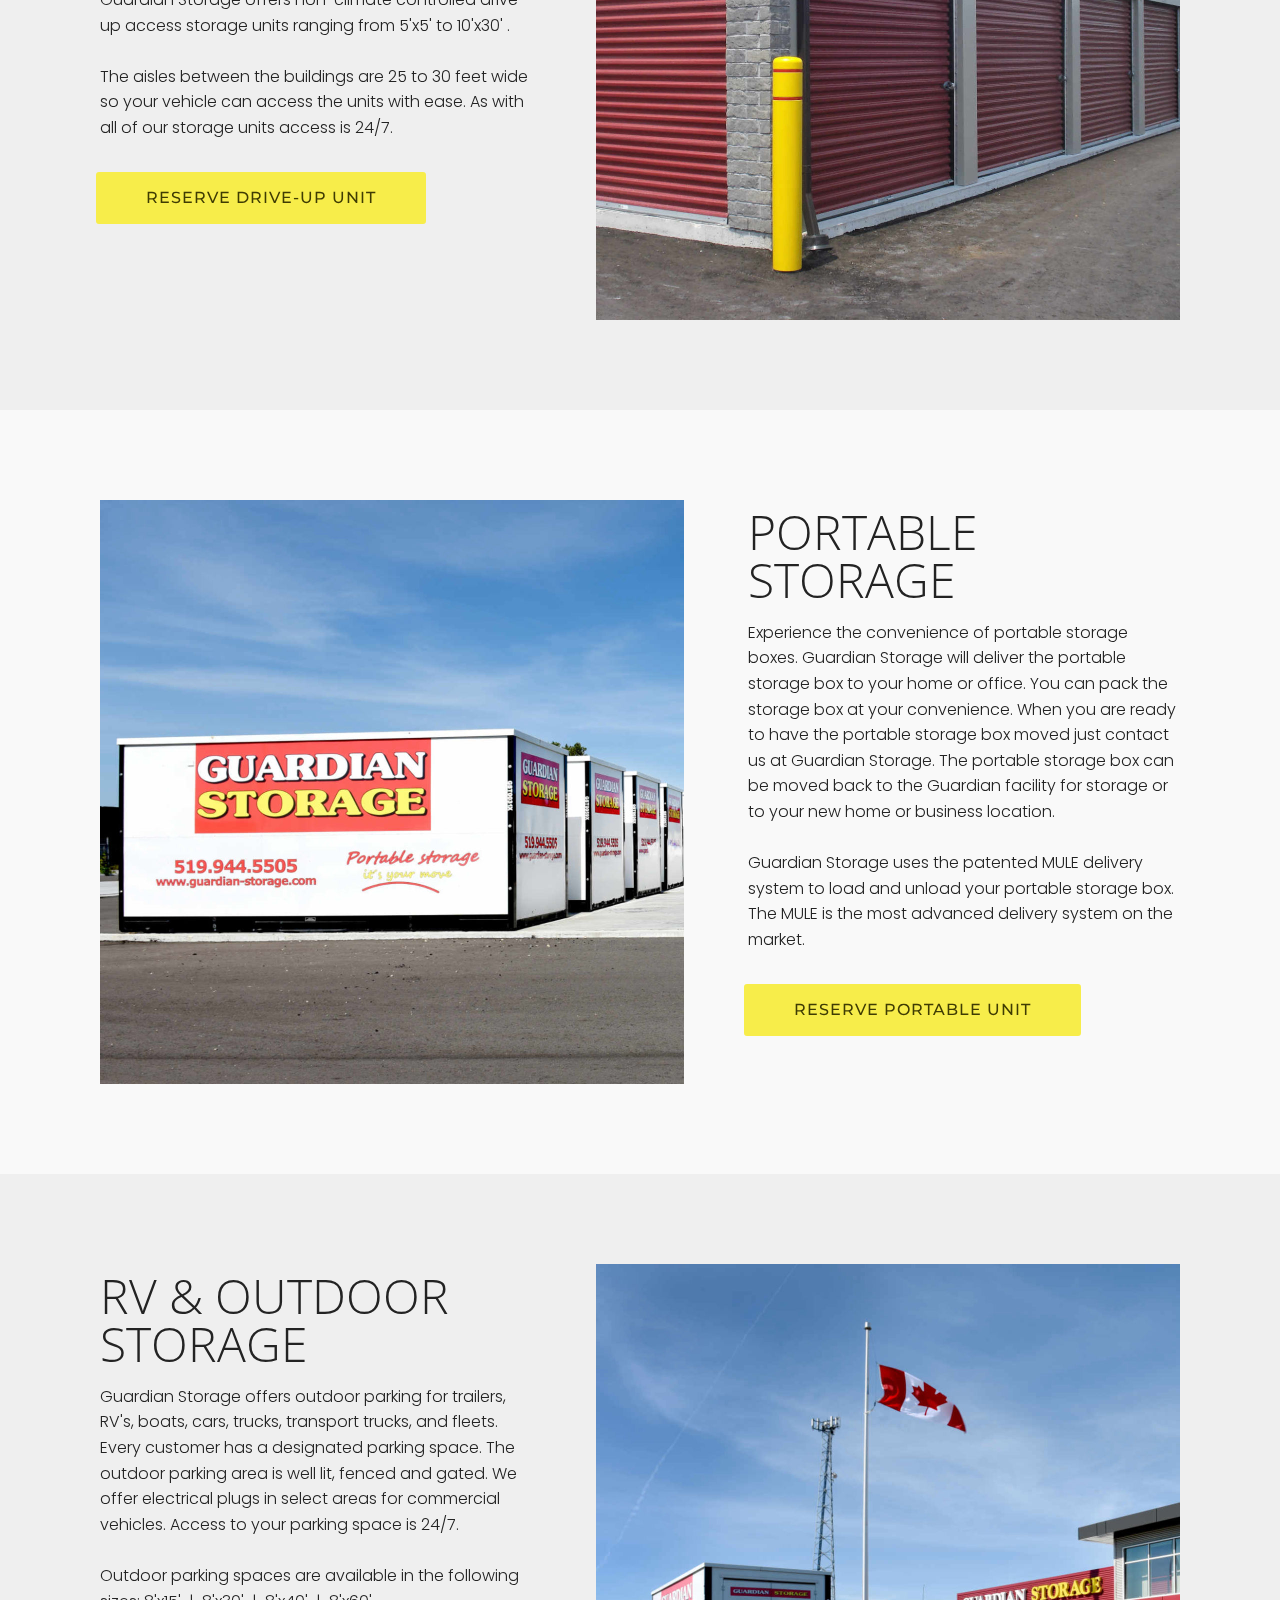
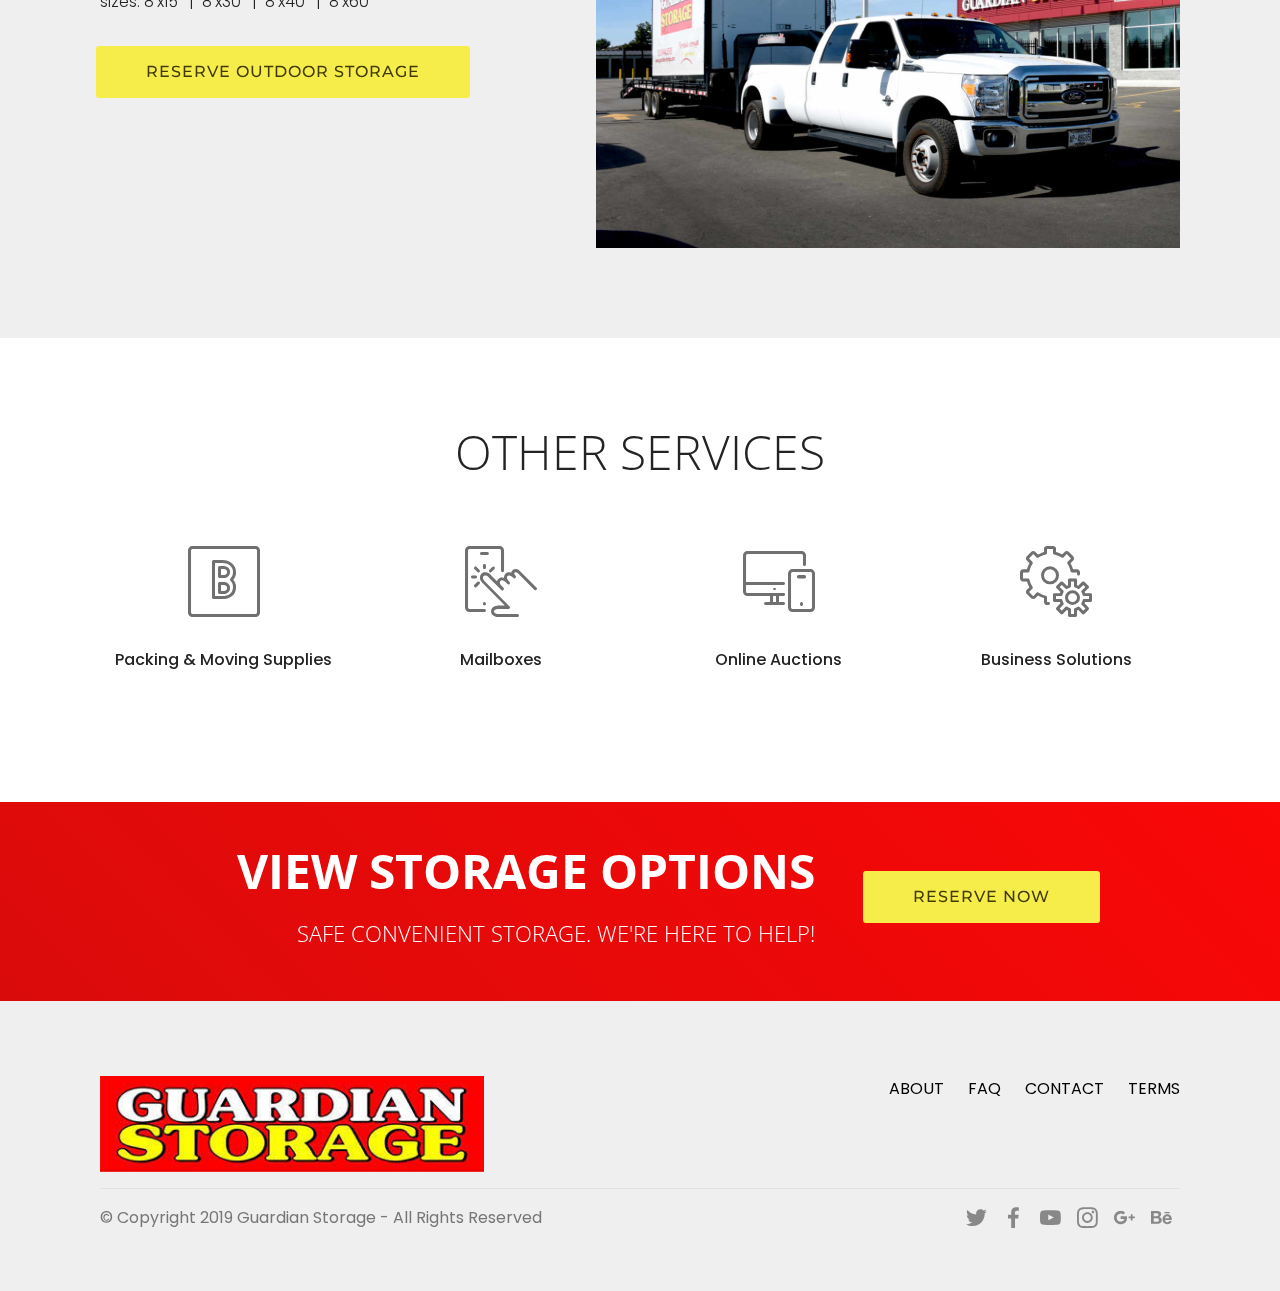
==== commit a9c6fcb3: "create github pages" ====
--- a/page1.html
+++ b/page1.html
@@ -55,9 +55,7 @@
                         HOME</a>
                 </li><li class="nav-item"><a class="nav-link link text-white display-4" href="page1.html">
                         
-                        SERVICES</a></li><li class="nav-item"><a class="nav-link link text-white display-4" href="page8.html">
-                        
-                        PORTABLES</a></li><li class="nav-item"><a class="nav-link link text-white display-4" href="page3.html">
+                        SERVICES</a></li><li class="nav-item"><a class="nav-link link text-white display-4" href="page3.html">
                         
                         LOCATIONS</a></li><li class="nav-item"><a class="nav-link link text-white display-4" href="page2.html">
                         
@@ -67,14 +65,14 @@
                         
                         CONTACT</a>
                 </li></ul>
-            <div class="navbar-buttons mbr-section-btn"><a class="btn btn-sm btn-secondary display-4" href="https://mobirise.co">
+            <div class="navbar-buttons mbr-section-btn"><a class="btn btn-sm btn-secondary display-4" href="page6.html">
                     
                     RESERVE NOW</a></div>
         </div>
     </nav>
 </section>
 
-<section class="engine"><a href="https://mobirise.info/j">website templates</a></section><section class="header1 cid-rxaCLKV8aP mbr-parallax-background" id="header1-l">
+<section class="engine"><a href="https://mobirise.info">Mobirise</a></section><section class="header1 cid-rxaCLKV8aP mbr-parallax-background" id="header1-l">
 
     
 
@@ -119,7 +117,7 @@
                         
                     </div>
                     <!--Btn-->
-                    <div class="mbr-section-btn pt-3 align-left"><a href="https://mobirise.co" class="btn btn-secondary display-4">
+                    <div class="mbr-section-btn pt-3 align-left"><a href="page6.html" class="btn btn-secondary display-4">
                             RESERVE CLIMATE CONTROLLED UNIT</a></div>
                 </div>
             </div>
@@ -150,7 +148,7 @@
                         
                     </div>
                     <!--Btn-->
-                    <div class="mbr-section-btn pt-3 align-left"><a href="https://mobirise.co" class="btn btn-secondary display-4">
+                    <div class="mbr-section-btn pt-3 align-left"><a href="page6.html" class="btn btn-secondary display-4">
                             RESERVE DRIVE-UP UNIT</a></div>
                 </div>
             </div>
@@ -180,7 +178,7 @@
                         
                     </div>
                     <!--Btn-->
-                    <div class="mbr-section-btn pt-3 align-left"><a href="https://mobirise.co" class="btn btn-secondary display-4">
+                    <div class="mbr-section-btn pt-3 align-left"><a href="page6.html" class="btn btn-secondary display-4">
                             RESERVE PORTABLE UNIT</a></div>
                 </div>
             </div>
@@ -212,7 +210,7 @@
                         
                     </div>
                     <!--Btn-->
-                    <div class="mbr-section-btn pt-3 align-left"><a href="https://mobirise.co" class="btn btn-secondary display-4">
+                    <div class="mbr-section-btn pt-3 align-left"><a href="page6.html" class="btn btn-secondary display-4">
                             RESERVE OUTDOOR STORAGE</a></div>
                 </div>
             </div>
--- a/assets/mobirise/css/mbr-additional.css
+++ b/assets/mobirise/css/mbr-additional.css
@@ -6102,10 +6102,10 @@
   }
 }
 .cid-rxiuFBDkvP {
-  background: #ffffff;
+  background: #232323;
   padding-top: 60px;
   padding-bottom: 60px;
-  background: linear-gradient(0deg, #ffffff, #ffffff);
+  background: linear-gradient(0deg, #232323, #767676);
 }
 .cid-rxiuFBDkvP .video-block {
   margin: auto;
@@ -6118,7 +6118,7 @@
 .cid-rxizX9c7ld {
   padding-top: 60px;
   padding-bottom: 0px;
-  background-color: #efefef;
+  background-color: #ffffff;
 }
 .cid-rxizX9c7ld .mbr-section-subtitle {
   color: #767676;
@@ -6126,7 +6126,7 @@
 .cid-rxivJ20gaG {
   padding-top: 30px;
   padding-bottom: 30px;
-  background-color: #efefef;
+  background-color: #ffffff;
 }
 .cid-rxivJ20gaG .mbr-text {
   color: #767676;
@@ -6144,7 +6144,7 @@
 .cid-rxivJFX6cx {
   padding-top: 0px;
   padding-bottom: 90px;
-  background-color: #efefef;
+  background-color: #ffffff;
 }
 .cid-rxivJFX6cx .mbr-text {
   color: #767676;
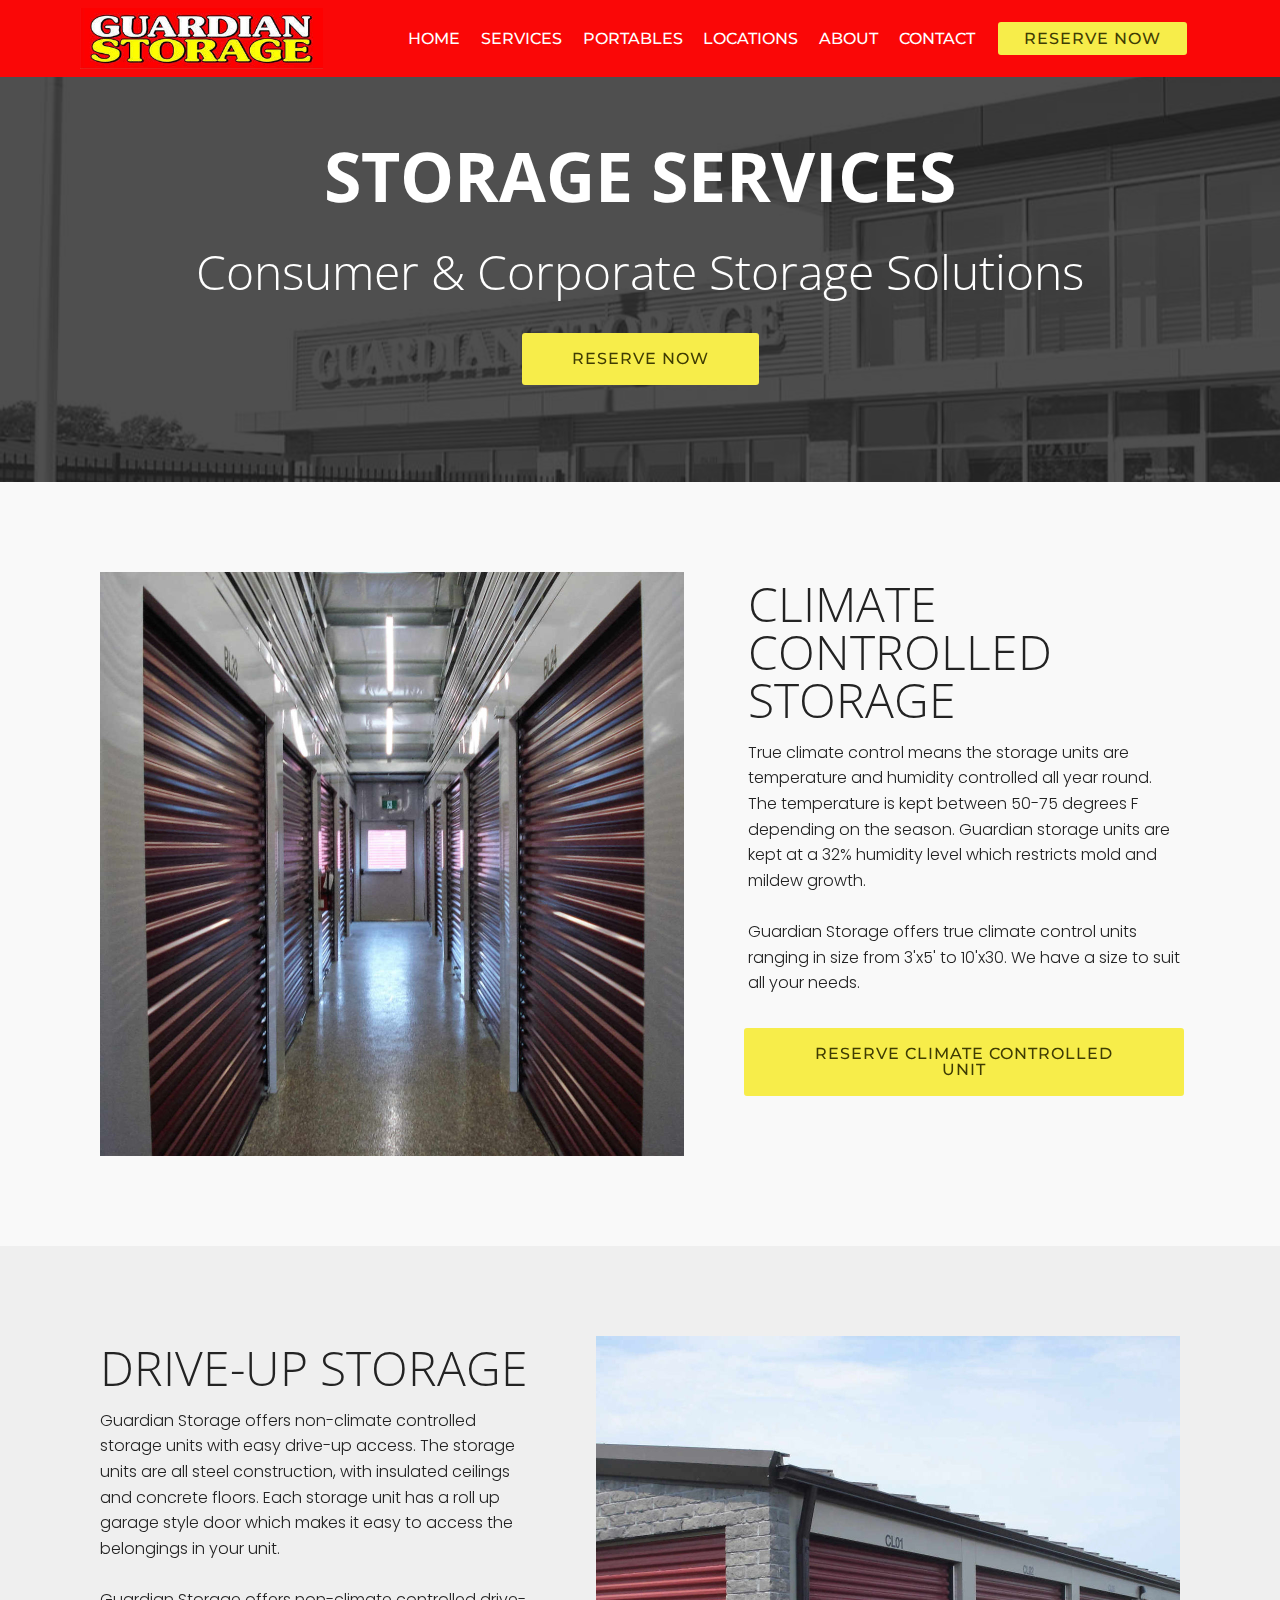
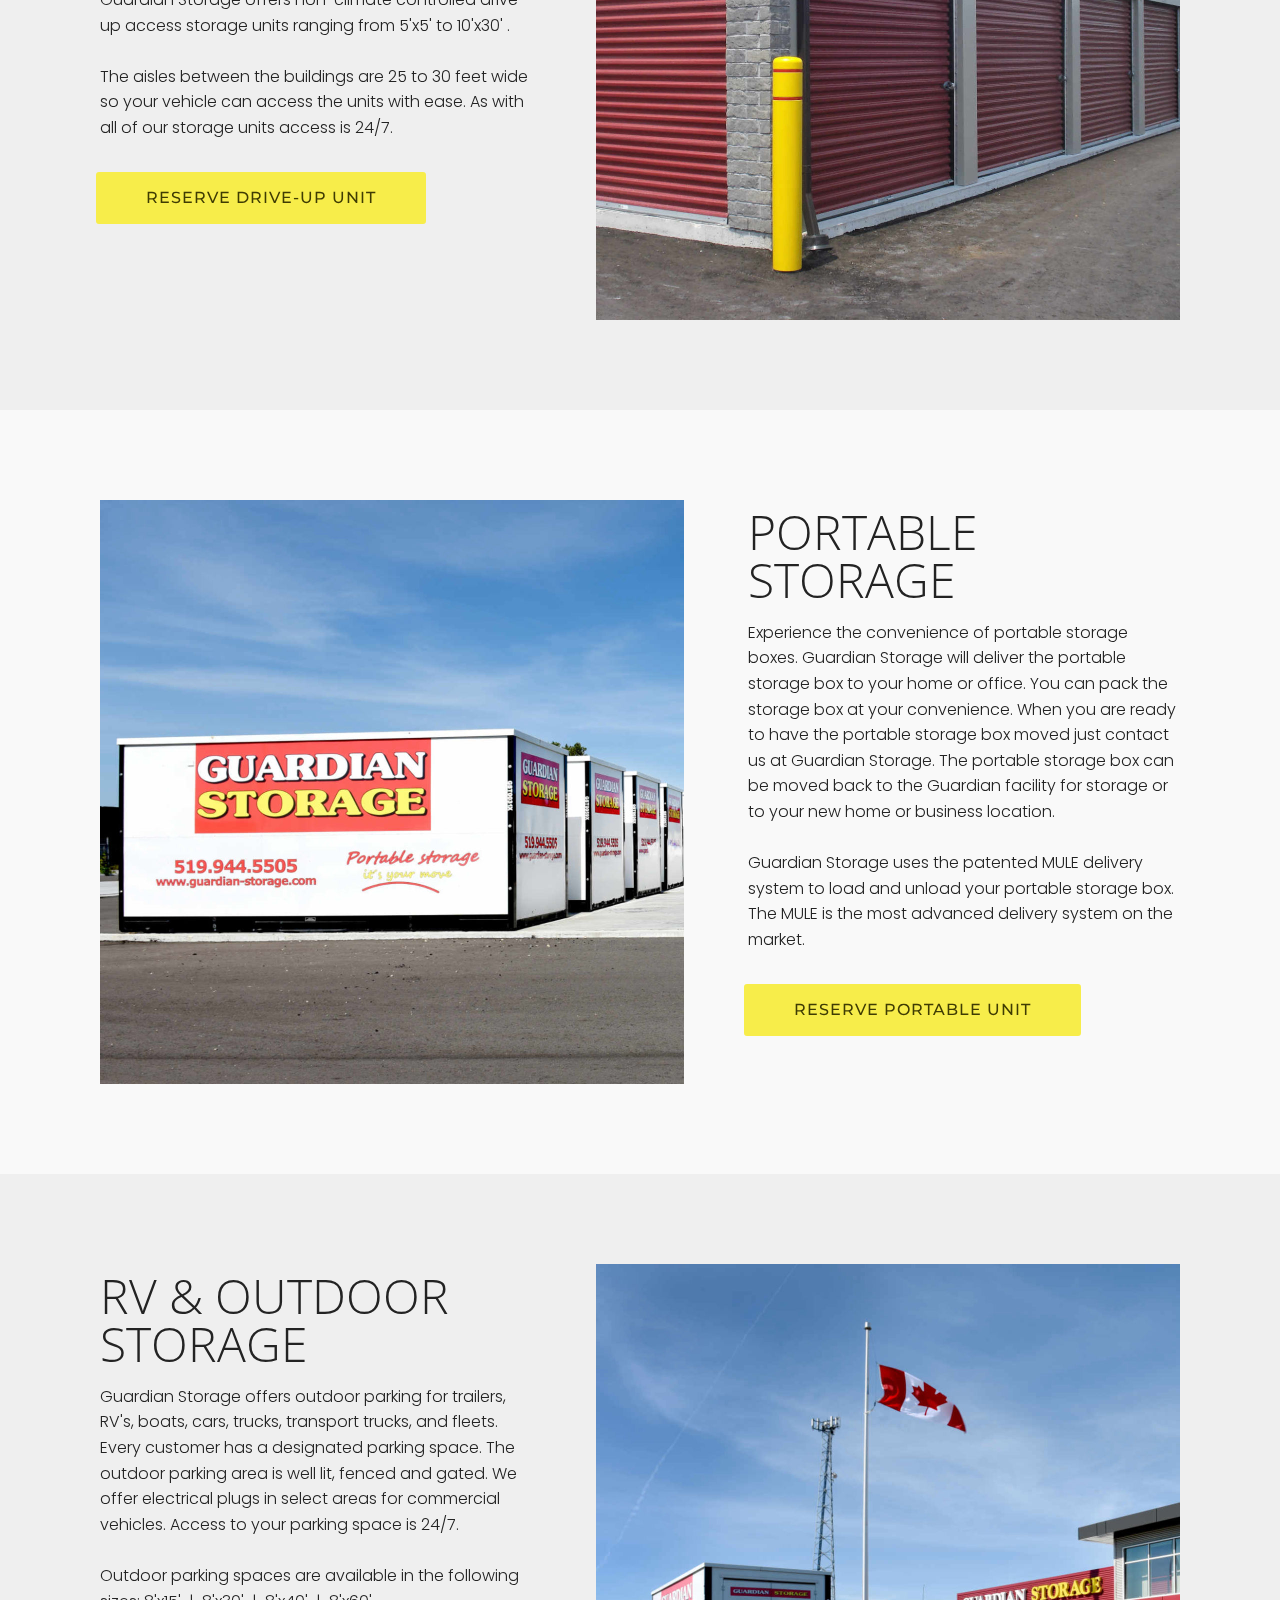
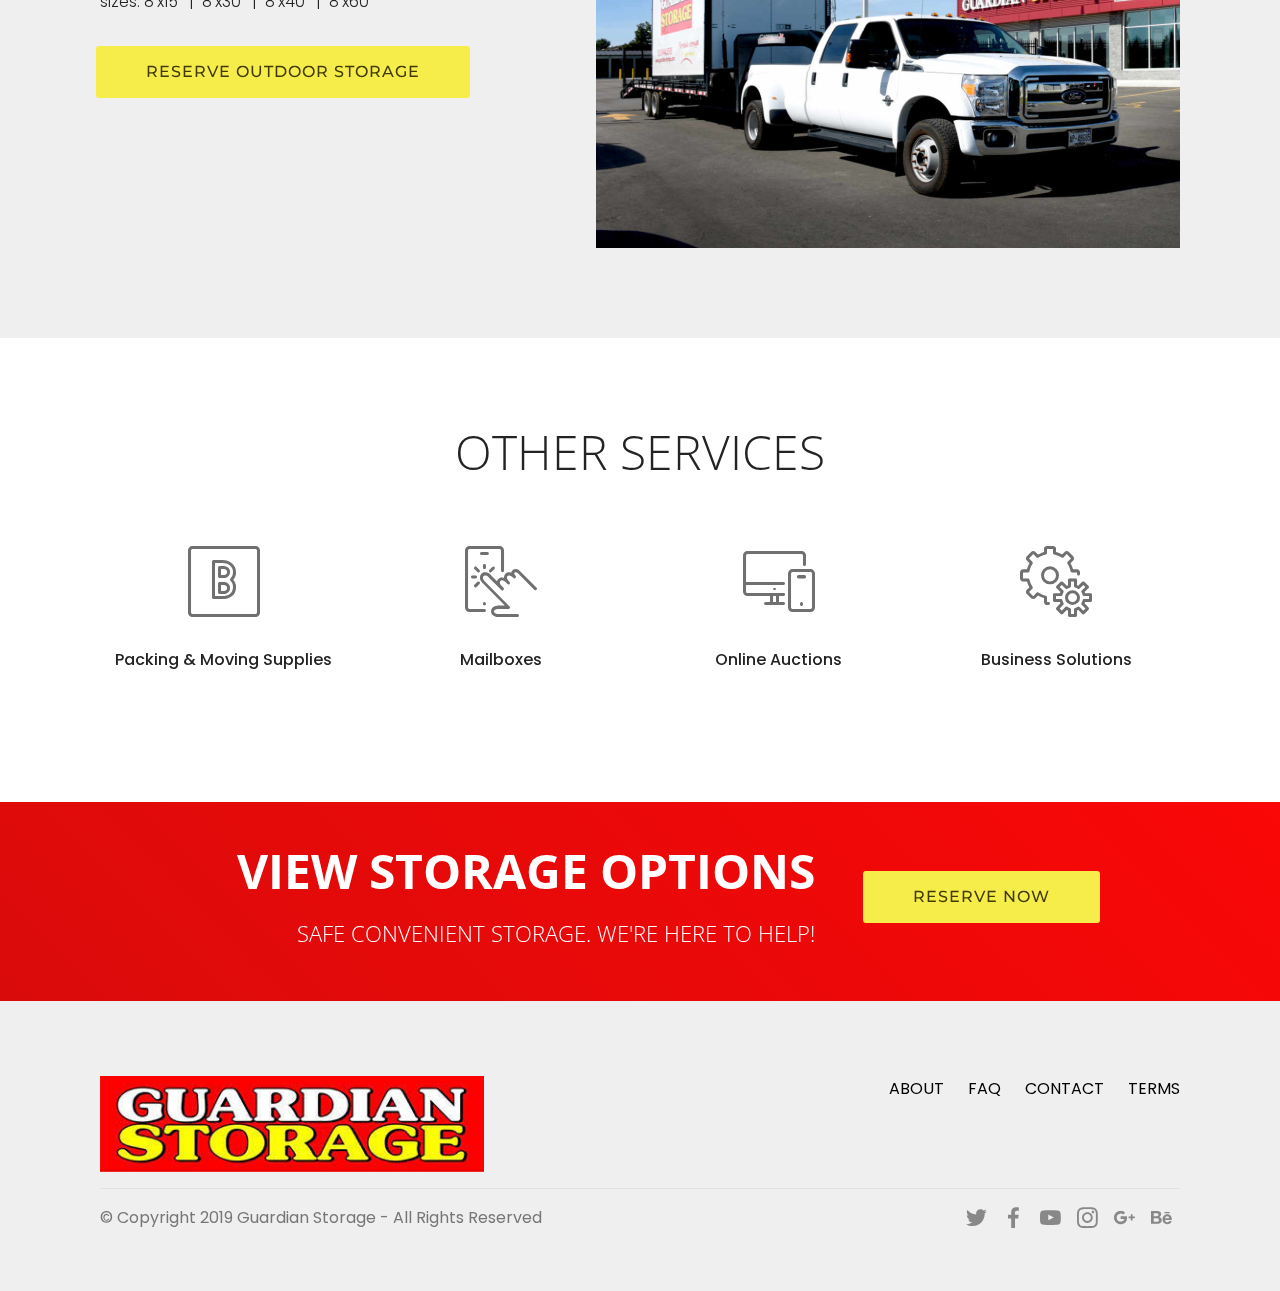
==== commit eb969fd6: "create github pages" ====
--- a/page1.html
+++ b/page1.html
@@ -55,7 +55,9 @@
                         HOME</a>
                 </li><li class="nav-item"><a class="nav-link link text-white display-4" href="page1.html">
                         
-                        SERVICES</a></li><li class="nav-item"><a class="nav-link link text-white display-4" href="page3.html">
+                        SERVICES</a></li><li class="nav-item"><a class="nav-link link text-white display-4" href="page8.html">
+                        
+                        PORTABLES</a></li><li class="nav-item"><a class="nav-link link text-white display-4" href="page3.html">
                         
                         LOCATIONS</a></li><li class="nav-item"><a class="nav-link link text-white display-4" href="page2.html">
                         
@@ -72,7 +74,7 @@
     </nav>
 </section>
 
-<section class="engine"><a href="https://mobirise.info">Mobirise</a></section><section class="header1 cid-rxaCLKV8aP mbr-parallax-background" id="header1-l">
+<section class="engine"><a href="https://mobirise.info/o">free portfolio website templates</a></section><section class="header1 cid-rxaCLKV8aP mbr-parallax-background" id="header1-l">
 
     
 
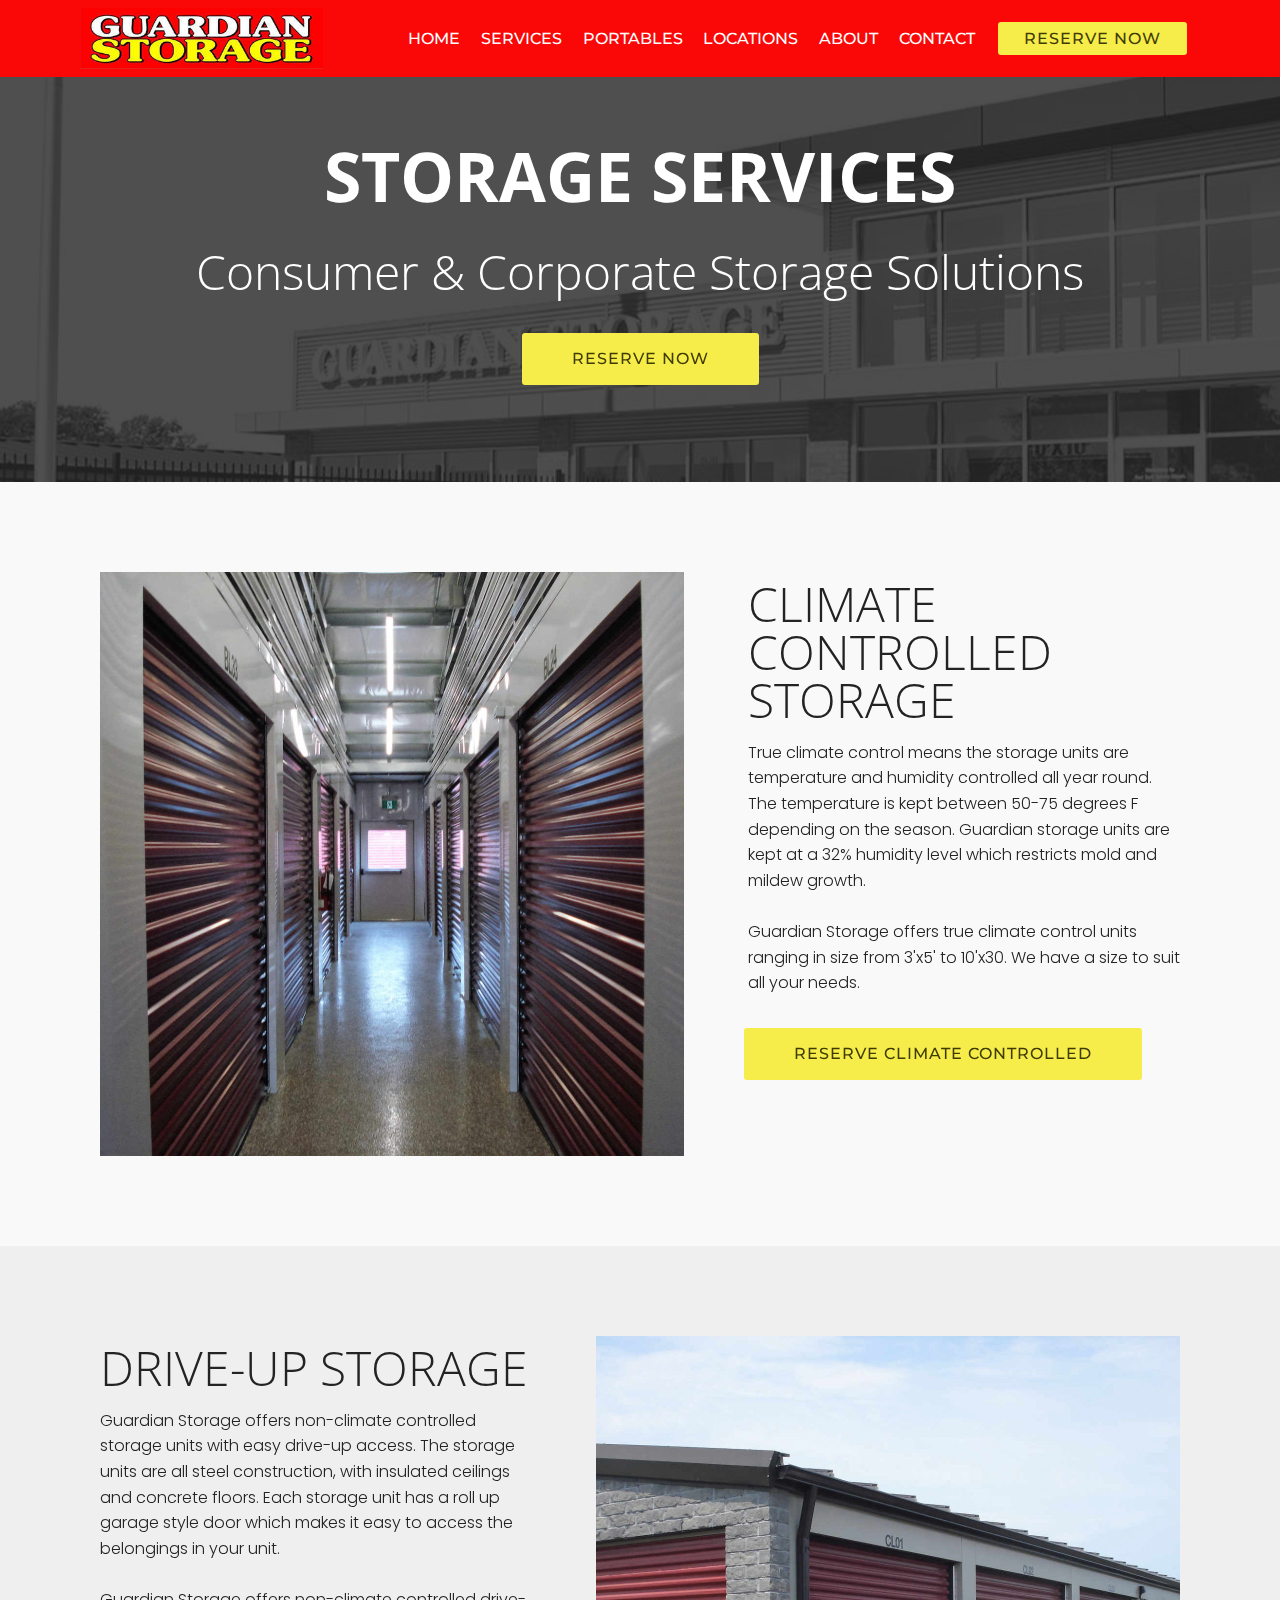
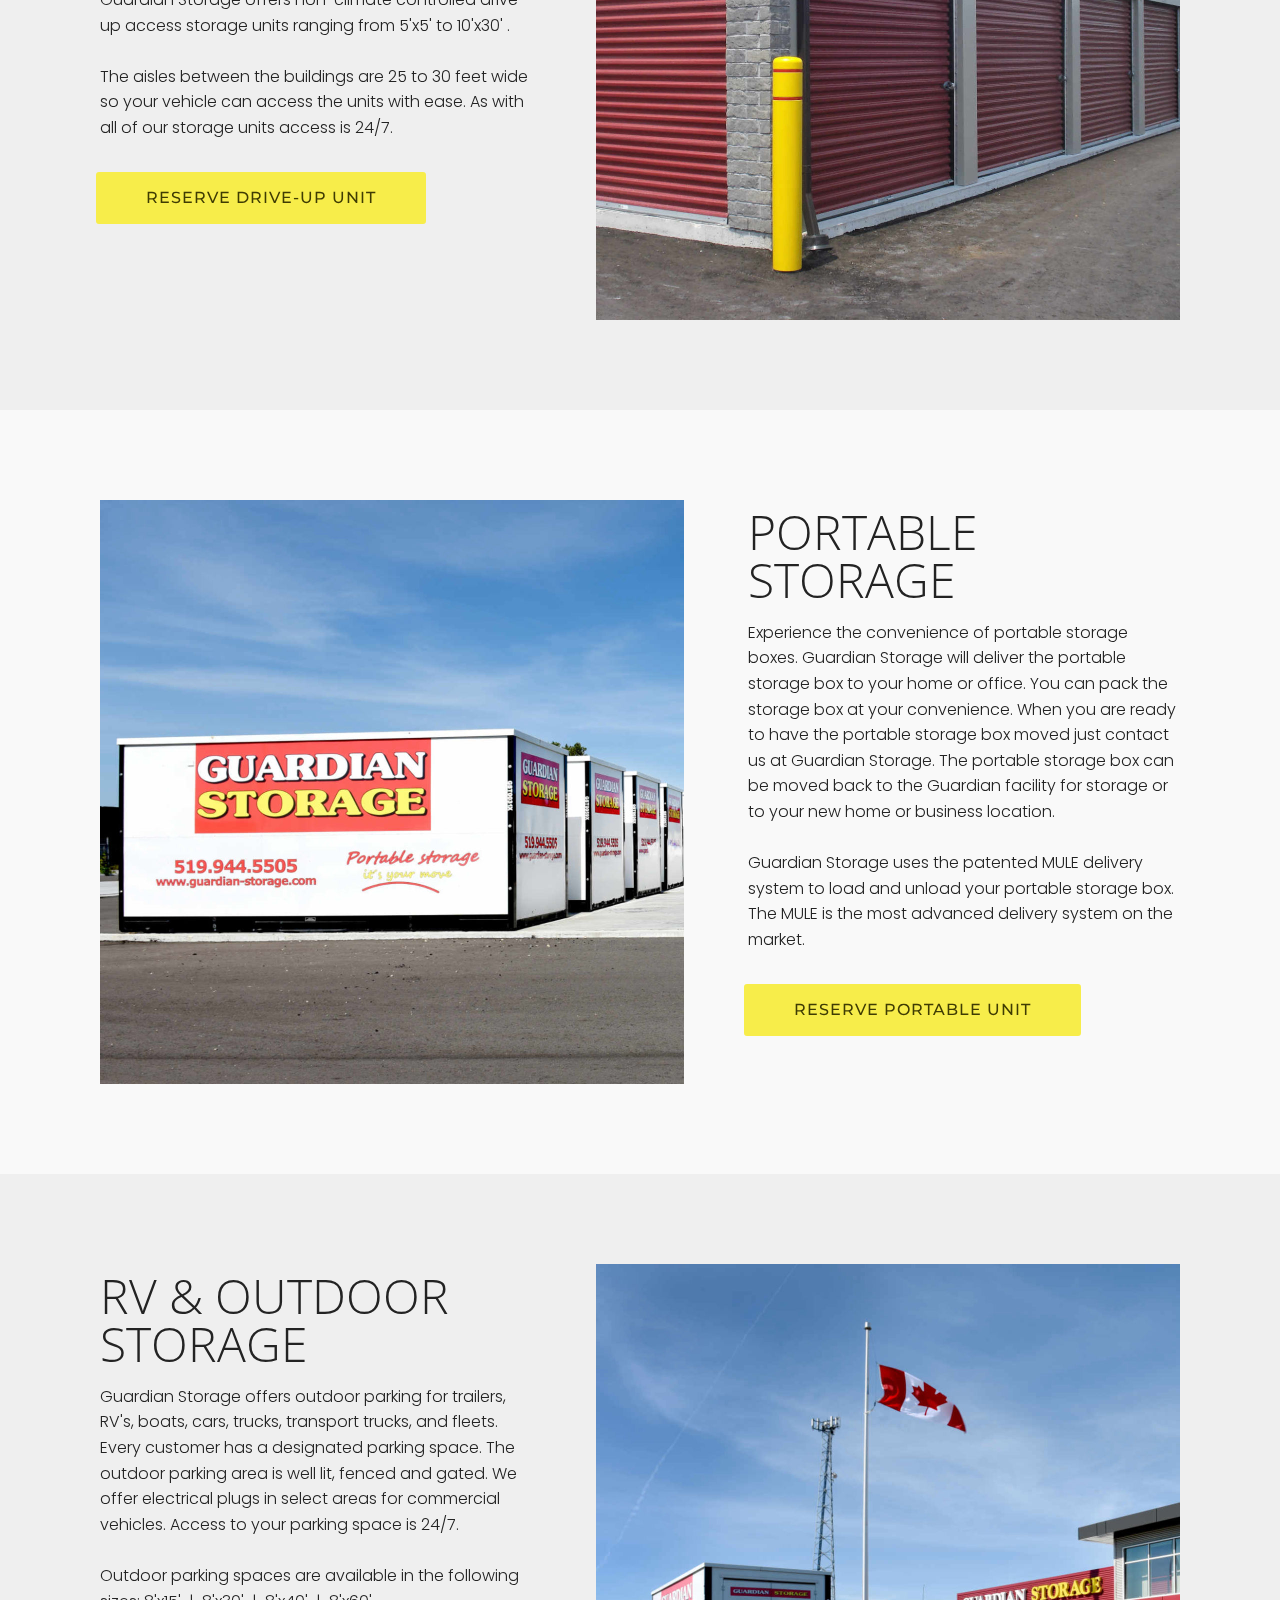
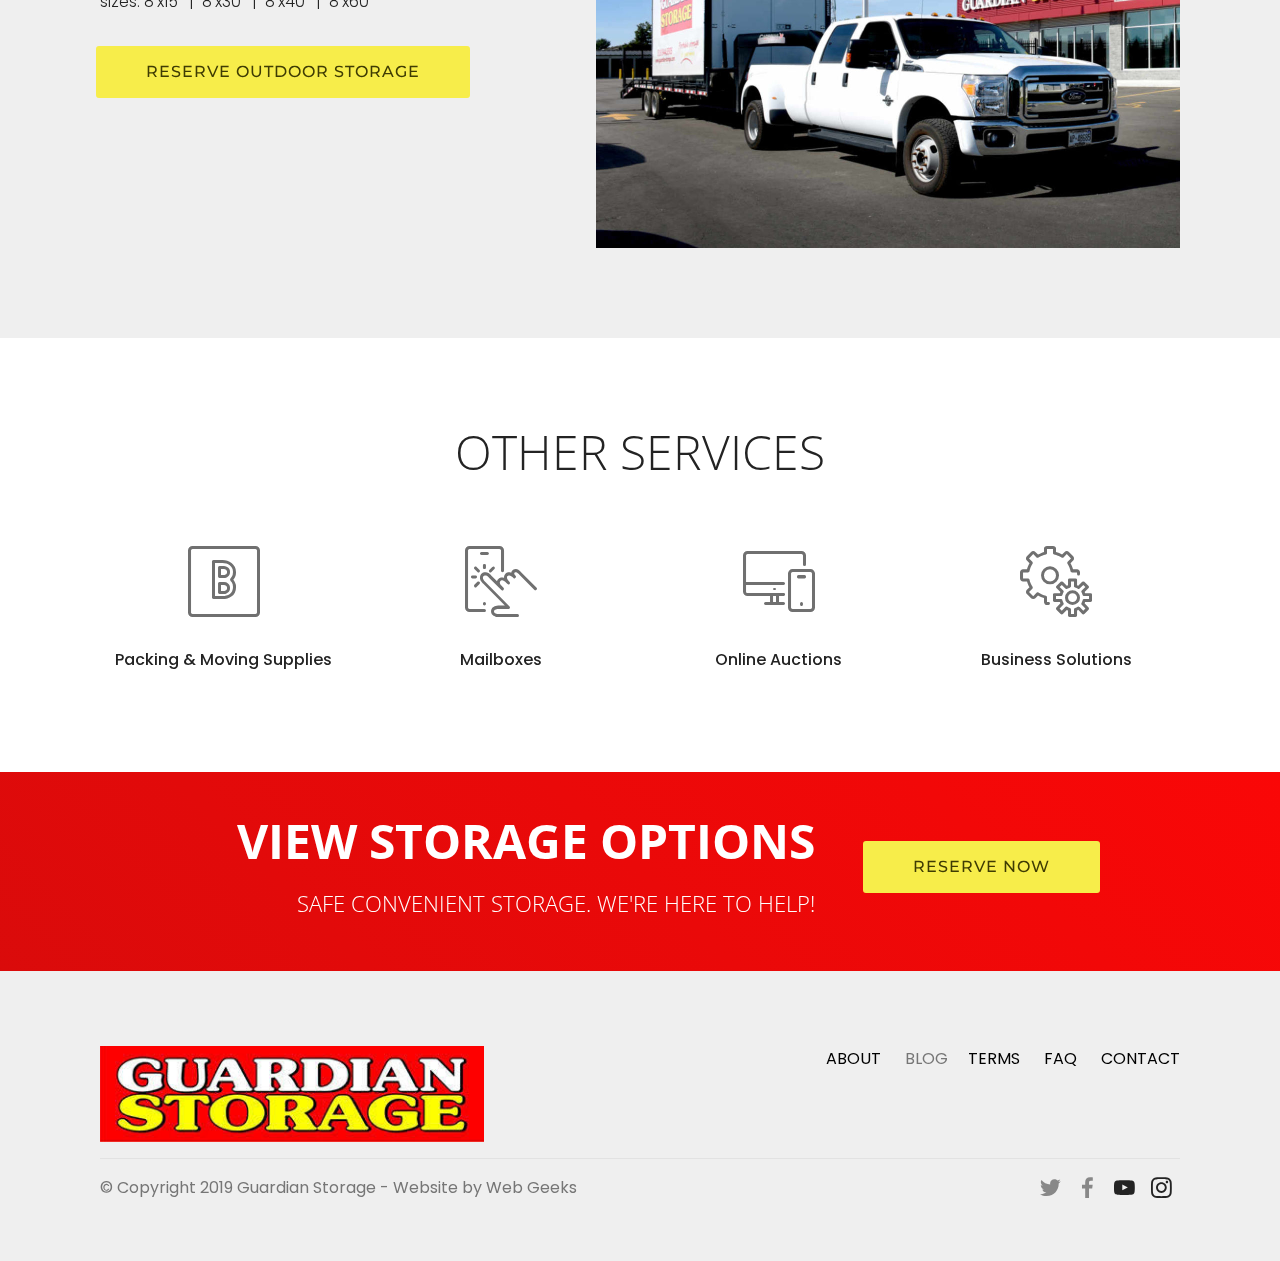
==== commit 493431c9: "create github pages" ====
--- a/page1.html
+++ b/page1.html
@@ -74,7 +74,7 @@
     </nav>
 </section>
 
-<section class="engine"><a href="https://mobirise.info/o">free portfolio website templates</a></section><section class="header1 cid-rxaCLKV8aP mbr-parallax-background" id="header1-l">
+<section class="engine"><a href="https://mobirise.info/r">bootstrap templates</a></section><section class="header1 cid-rxaCLKV8aP mbr-parallax-background" id="header1-l">
 
     
 
@@ -120,7 +120,7 @@
                     </div>
                     <!--Btn-->
                     <div class="mbr-section-btn pt-3 align-left"><a href="page6.html" class="btn btn-secondary display-4">
-                            RESERVE CLIMATE CONTROLLED UNIT</a></div>
+                            RESERVE CLIMATE CONTROLLED</a></div>
                 </div>
             </div>
         </div>
@@ -314,7 +314,7 @@
     </div>
 </section>
 
-<section class="cid-rxhQGuBYXi" id="footer5-2j">
+<section class="cid-rxFsqddYkM" id="footer5-36">
 
     
 
@@ -330,8 +330,9 @@
                 </div>
             </div>
             <div class="col-md-9">
-                <p class="mbr-text align-right links mbr-fonts-style display-7"><a href="page2.html" class="text-black">ABOUT</a>&nbsp; &nbsp; &nbsp; <a href="page7.html" class="text-black">FAQ</a> &nbsp;&nbsp;&nbsp;&nbsp;
-                    <a href="page5.html" class="text-black">CONTACT &nbsp; &nbsp; &nbsp;TERMS</a>
+                <p class="mbr-text align-right links mbr-fonts-style display-7"><a href="page2.html" class="text-black">ABOUT </a>&nbsp; &nbsp; &nbsp;BLOG &nbsp; &nbsp;&nbsp;<a href="#" class="text-black">TERMS</a> &nbsp;&nbsp;&nbsp;&nbsp;
+                    <a href="page7.html" class="text-black">FAQ</a> &nbsp;&nbsp;&nbsp;&nbsp;
+                    <a href="page5.html" class="text-black">CONTACT</a>
                 </p>
             </div>
         </div>
@@ -344,8 +345,7 @@
             <div class="media-container-row mbr-white">
                 <div class="col-md-6 copyright">
                     <p class="mbr-text mbr-fonts-style display-7">
-                        © Copyright 2019 Guardian Storage - All Rights Reserved
-                    </p>
+                        © Copyright 2019 Guardian Storage - Website by Web Geeks</p>
                 </div>
                 <div class="col-md-6">
                     <div class="social-list align-right">
@@ -355,30 +355,22 @@
                             </a>
                         </div>
                         <div class="soc-item">
-                            <a href="https://www.facebook.com/pages/Mobirise/1616226671953247" target="_blank">
-                                <span class="socicon-facebook socicon mbr-iconfont mbr-iconfont-social"></span>
+                            <a href="https://www.facebook.com/pages/Guardian-Storage-Ltd/144855215584094" target="_blank">
+                                <span class="mbr-iconfont mbr-iconfont-social socicon-facebook socicon"></span>
                             </a>
                         </div>
                         <div class="soc-item">
-                            <a href="https://www.youtube.com/c/mobirise" target="_blank">
-                                <span class="socicon-youtube socicon mbr-iconfont mbr-iconfont-social"></span>
-                            </a>
+                            
+                                <span class="mbr-iconfont mbr-iconfont-social socicon-youtube socicon"></span>
+                            
                         </div>
                         <div class="soc-item">
-                            <a href="https://instagram.com/mobirise" target="_blank">
-                                <span class="socicon-instagram socicon mbr-iconfont mbr-iconfont-social"></span>
-                            </a>
+                            
+                                <span class="mbr-iconfont mbr-iconfont-social socicon-instagram socicon"></span>
+                            
                         </div>
-                        <div class="soc-item">
-                            <a href="https://plus.google.com/u/0/+Mobirise" target="_blank">
-                                <span class="socicon-googleplus socicon mbr-iconfont mbr-iconfont-social"></span>
-                            </a>
-                        </div>
-                        <div class="soc-item">
-                            <a href="https://www.behance.net/Mobirise" target="_blank">
-                                <span class="socicon-behance socicon mbr-iconfont mbr-iconfont-social"></span>
-                            </a>
-                        </div>
+                        
+                        
                     </div>
                 </div>
             </div>
--- a/assets/mobirise/css/mbr-additional.css
+++ b/assets/mobirise/css/mbr-additional.css
@@ -1739,7 +1739,7 @@
   color: #767676;
 }
 .cid-rvt9qU4QoD {
-  padding-top: 90px;
+  padding-top: 45px;
   padding-bottom: 90px;
   background-color: #ffffff;
 }
@@ -1758,7 +1758,7 @@
 }
 .cid-rv4PMsL329 {
   padding-top: 90px;
-  padding-bottom: 90px;
+  padding-bottom: 60px;
   background-image: url("../../../assets/images/header-2018-01-29-1160x340.jpg");
 }
 .cid-rv4PMsL329 h4 {
@@ -1798,29 +1798,6 @@
 .cid-rv4PMsL329 .card-box .mbr-section-btn a {
   margin-top: 1rem;
   margin-bottom: 0;
-}
-.cid-rxcWTQi4Jc {
-  padding-top: 60px;
-  padding-bottom: 60px;
-  background-color: #232323;
-}
-.cid-rxcWTQi4Jc .line {
-  background-color: #ffffff;
-  color: #ffffff;
-  align: center;
-  height: 2px;
-  margin: 0 auto;
-}
-.cid-rxcWTQi4Jc .section-text {
-  padding: 2rem 0;
-}
-.cid-rxcWTQi4Jc .inner-container {
-  margin: 0 auto;
-}
-@media (max-width: 768px) {
-  .cid-rxcWTQi4Jc .inner-container {
-    width: 100% !important;
-  }
 }
 .cid-rv4RyFNguH {
   padding-top: 90px;
@@ -1881,18 +1858,18 @@
   }
 }
 .cid-rv4VdM9Brd {
-  padding-top: 60px;
-  padding-bottom: 0px;
-  background-color: #ffffff;
-}
-.cid-rv4VdM9Brd .mbr-section-subtitle {
-  color: #767676;
-}
-.cid-rv4UbtKwQ9 {
   padding-top: 90px;
   padding-bottom: 0px;
   background-color: #ffffff;
 }
+.cid-rv4VdM9Brd .mbr-section-subtitle {
+  color: #767676;
+}
+.cid-rv4UbtKwQ9 {
+  padding-top: 30px;
+  padding-bottom: 0px;
+  background-color: #ffffff;
+}
 .cid-rv4UbtKwQ9 .mbr-text {
   color: #767676;
 }
@@ -1908,7 +1885,7 @@
 }
 .cid-rv4UvfXnfq {
   padding-top: 0px;
-  padding-bottom: 90px;
+  padding-bottom: 60px;
   background-color: #ffffff;
 }
 .cid-rv4UvfXnfq .mbr-text {
@@ -2709,7 +2686,7 @@
 }
 .cid-rxbdtYRxIa {
   padding-top: 30px;
-  padding-bottom: 90px;
+  padding-bottom: 60px;
   background-color: #ffffff;
 }
 .cid-rxbdtYRxIa h4 {
@@ -2742,39 +2719,39 @@
 .cid-rxcorsGgjw .btn {
   margin: 0 0 .5rem 0;
 }
-.cid-rxhQGuBYXi {
+.cid-rxFsqddYkM {
   padding-top: 75px;
   padding-bottom: 45px;
   background-color: #efefef;
 }
 @media (max-width: 767px) {
-  .cid-rxhQGuBYXi .media-wrap {
+  .cid-rxFsqddYkM .media-wrap {
     margin-bottom: 1rem;
     text-align: center;
   }
 }
-.cid-rxhQGuBYXi .media-wrap .mbr-iconfont-logo {
+.cid-rxFsqddYkM .media-wrap .mbr-iconfont-logo {
   font-size: 7rem;
   color: #f36;
 }
-.cid-rxhQGuBYXi .media-wrap img {
+.cid-rxFsqddYkM .media-wrap img {
   height: 6rem;
 }
-.cid-rxhQGuBYXi .mbr-text {
+.cid-rxFsqddYkM .mbr-text {
   color: #767676;
 }
 @media (max-width: 767px) {
-  .cid-rxhQGuBYXi .footer-lower .copyright {
+  .cid-rxFsqddYkM .footer-lower .copyright {
     margin-bottom: 1rem;
     text-align: center;
   }
 }
-.cid-rxhQGuBYXi .footer-lower hr {
+.cid-rxFsqddYkM .footer-lower hr {
   margin: 1rem 0;
   border-color: #000;
   opacity: .05;
 }
-.cid-rxhQGuBYXi .footer-lower .social-list {
+.cid-rxFsqddYkM .footer-lower .social-list {
   padding-left: 0;
   margin-bottom: 0;
   list-style: none;
@@ -2784,24 +2761,24 @@
   -webkit-justify-content: flex-end;
   justify-content: flex-end;
 }
-.cid-rxhQGuBYXi .footer-lower .social-list .mbr-iconfont-social {
+.cid-rxFsqddYkM .footer-lower .social-list .mbr-iconfont-social {
   font-size: 1.3rem;
   color: #232323;
 }
-.cid-rxhQGuBYXi .footer-lower .social-list .soc-item {
+.cid-rxFsqddYkM .footer-lower .social-list .soc-item {
   margin: 0 .5rem;
 }
-.cid-rxhQGuBYXi .footer-lower .social-list a {
+.cid-rxFsqddYkM .footer-lower .social-list a {
   margin: 0;
   opacity: .5;
   -webkit-transition: .2s linear;
   transition: .2s linear;
 }
-.cid-rxhQGuBYXi .footer-lower .social-list a:hover {
+.cid-rxFsqddYkM .footer-lower .social-list a:hover {
   opacity: 1;
 }
 @media (max-width: 767px) {
-  .cid-rxhQGuBYXi .footer-lower .social-list {
+  .cid-rxFsqddYkM .footer-lower .social-list {
     -webkit-justify-content: center;
     justify-content: center;
   }
@@ -3257,31 +3234,8 @@
     -webkit-flex-basis: initial !important;
   }
 }
-.cid-rxcUK1y66G {
-  padding-top: 60px;
-  padding-bottom: 60px;
-  background-color: #232323;
-}
-.cid-rxcUK1y66G .line {
-  background-color: #ffffff;
-  color: #ffffff;
-  align: center;
-  height: 2px;
-  margin: 0 auto;
-}
-.cid-rxcUK1y66G .section-text {
-  padding: 2rem 0;
-}
-.cid-rxcUK1y66G .inner-container {
-  margin: 0 auto;
-}
-@media (max-width: 768px) {
-  .cid-rxcUK1y66G .inner-container {
-    width: 100% !important;
-  }
-}
 .cid-rxcOW1p57T {
-  padding-top: 60px;
+  padding-top: 0px;
   padding-bottom: 30px;
   background-color: #ffffff;
 }
@@ -3340,39 +3294,39 @@
 .cid-rxcVTm4gym .btn {
   margin: 0 0 .5rem 0;
 }
-.cid-rxhRbGOqTh {
+.cid-rxFugFVW0f {
   padding-top: 75px;
   padding-bottom: 45px;
   background-color: #efefef;
 }
 @media (max-width: 767px) {
-  .cid-rxhRbGOqTh .media-wrap {
+  .cid-rxFugFVW0f .media-wrap {
     margin-bottom: 1rem;
     text-align: center;
   }
 }
-.cid-rxhRbGOqTh .media-wrap .mbr-iconfont-logo {
+.cid-rxFugFVW0f .media-wrap .mbr-iconfont-logo {
   font-size: 7rem;
   color: #f36;
 }
-.cid-rxhRbGOqTh .media-wrap img {
+.cid-rxFugFVW0f .media-wrap img {
   height: 6rem;
 }
-.cid-rxhRbGOqTh .mbr-text {
+.cid-rxFugFVW0f .mbr-text {
   color: #767676;
 }
 @media (max-width: 767px) {
-  .cid-rxhRbGOqTh .footer-lower .copyright {
+  .cid-rxFugFVW0f .footer-lower .copyright {
     margin-bottom: 1rem;
     text-align: center;
   }
 }
-.cid-rxhRbGOqTh .footer-lower hr {
+.cid-rxFugFVW0f .footer-lower hr {
   margin: 1rem 0;
   border-color: #000;
   opacity: .05;
 }
-.cid-rxhRbGOqTh .footer-lower .social-list {
+.cid-rxFugFVW0f .footer-lower .social-list {
   padding-left: 0;
   margin-bottom: 0;
   list-style: none;
@@ -3382,24 +3336,24 @@
   -webkit-justify-content: flex-end;
   justify-content: flex-end;
 }
-.cid-rxhRbGOqTh .footer-lower .social-list .mbr-iconfont-social {
+.cid-rxFugFVW0f .footer-lower .social-list .mbr-iconfont-social {
   font-size: 1.3rem;
   color: #232323;
 }
-.cid-rxhRbGOqTh .footer-lower .social-list .soc-item {
+.cid-rxFugFVW0f .footer-lower .social-list .soc-item {
   margin: 0 .5rem;
 }
-.cid-rxhRbGOqTh .footer-lower .social-list a {
+.cid-rxFugFVW0f .footer-lower .social-list a {
   margin: 0;
   opacity: .5;
   -webkit-transition: .2s linear;
   transition: .2s linear;
 }
-.cid-rxhRbGOqTh .footer-lower .social-list a:hover {
+.cid-rxFugFVW0f .footer-lower .social-list a:hover {
   opacity: 1;
 }
 @media (max-width: 767px) {
-  .cid-rxhRbGOqTh .footer-lower .social-list {
+  .cid-rxFugFVW0f .footer-lower .social-list {
     -webkit-justify-content: center;
     justify-content: center;
   }
@@ -4002,39 +3956,39 @@
 .cid-rxcKsY9myv .btn {
   margin: 0 0 .5rem 0;
 }
-.cid-rxhR4OPUBj {
+.cid-rxFti79y7R {
   padding-top: 75px;
   padding-bottom: 45px;
   background-color: #efefef;
 }
 @media (max-width: 767px) {
-  .cid-rxhR4OPUBj .media-wrap {
+  .cid-rxFti79y7R .media-wrap {
     margin-bottom: 1rem;
     text-align: center;
   }
 }
-.cid-rxhR4OPUBj .media-wrap .mbr-iconfont-logo {
+.cid-rxFti79y7R .media-wrap .mbr-iconfont-logo {
   font-size: 7rem;
   color: #f36;
 }
-.cid-rxhR4OPUBj .media-wrap img {
+.cid-rxFti79y7R .media-wrap img {
   height: 6rem;
 }
-.cid-rxhR4OPUBj .mbr-text {
+.cid-rxFti79y7R .mbr-text {
   color: #767676;
 }
 @media (max-width: 767px) {
-  .cid-rxhR4OPUBj .footer-lower .copyright {
+  .cid-rxFti79y7R .footer-lower .copyright {
     margin-bottom: 1rem;
     text-align: center;
   }
 }
-.cid-rxhR4OPUBj .footer-lower hr {
+.cid-rxFti79y7R .footer-lower hr {
   margin: 1rem 0;
   border-color: #000;
   opacity: .05;
 }
-.cid-rxhR4OPUBj .footer-lower .social-list {
+.cid-rxFti79y7R .footer-lower .social-list {
   padding-left: 0;
   margin-bottom: 0;
   list-style: none;
@@ -4044,32 +3998,32 @@
   -webkit-justify-content: flex-end;
   justify-content: flex-end;
 }
-.cid-rxhR4OPUBj .footer-lower .social-list .mbr-iconfont-social {
+.cid-rxFti79y7R .footer-lower .social-list .mbr-iconfont-social {
   font-size: 1.3rem;
   color: #232323;
 }
-.cid-rxhR4OPUBj .footer-lower .social-list .soc-item {
+.cid-rxFti79y7R .footer-lower .social-list .soc-item {
   margin: 0 .5rem;
 }
-.cid-rxhR4OPUBj .footer-lower .social-list a {
+.cid-rxFti79y7R .footer-lower .social-list a {
   margin: 0;
   opacity: .5;
   -webkit-transition: .2s linear;
   transition: .2s linear;
 }
-.cid-rxhR4OPUBj .footer-lower .social-list a:hover {
+.cid-rxFti79y7R .footer-lower .social-list a:hover {
   opacity: 1;
 }
 @media (max-width: 767px) {
-  .cid-rxhR4OPUBj .footer-lower .social-list {
+  .cid-rxFti79y7R .footer-lower .social-list {
     -webkit-justify-content: center;
     justify-content: center;
   }
 }
 .cid-rxcCSh7jag {
   padding-top: 120px;
-  padding-bottom: 45px;
-  background-color: #efefef;
+  padding-bottom: 60px;
+  background-color: #ffffff;
 }
 .cid-rxcCSh7jag .mbr-section-subtitle {
   color: #767676;
@@ -4077,7 +4031,7 @@
 .cid-rxcAnZVLK4 {
   padding-top: 60px;
   padding-bottom: 30px;
-  background-color: #ffffff;
+  background-color: #efefef;
 }
 .cid-rxcAnZVLK4 .mbr-text {
   color: #767676;
@@ -4527,39 +4481,39 @@
 .cid-rxcCvC01sH .btn {
   margin: 0 0 .5rem 0;
 }
-.cid-rxhQUGfZRy {
+.cid-rxFt4LWcKo {
   padding-top: 75px;
   padding-bottom: 45px;
   background-color: #efefef;
 }
 @media (max-width: 767px) {
-  .cid-rxhQUGfZRy .media-wrap {
+  .cid-rxFt4LWcKo .media-wrap {
     margin-bottom: 1rem;
     text-align: center;
   }
 }
-.cid-rxhQUGfZRy .media-wrap .mbr-iconfont-logo {
+.cid-rxFt4LWcKo .media-wrap .mbr-iconfont-logo {
   font-size: 7rem;
   color: #f36;
 }
-.cid-rxhQUGfZRy .media-wrap img {
+.cid-rxFt4LWcKo .media-wrap img {
   height: 6rem;
 }
-.cid-rxhQUGfZRy .mbr-text {
+.cid-rxFt4LWcKo .mbr-text {
   color: #767676;
 }
 @media (max-width: 767px) {
-  .cid-rxhQUGfZRy .footer-lower .copyright {
+  .cid-rxFt4LWcKo .footer-lower .copyright {
     margin-bottom: 1rem;
     text-align: center;
   }
 }
-.cid-rxhQUGfZRy .footer-lower hr {
+.cid-rxFt4LWcKo .footer-lower hr {
   margin: 1rem 0;
   border-color: #000;
   opacity: .05;
 }
-.cid-rxhQUGfZRy .footer-lower .social-list {
+.cid-rxFt4LWcKo .footer-lower .social-list {
   padding-left: 0;
   margin-bottom: 0;
   list-style: none;
@@ -4569,24 +4523,24 @@
   -webkit-justify-content: flex-end;
   justify-content: flex-end;
 }
-.cid-rxhQUGfZRy .footer-lower .social-list .mbr-iconfont-social {
+.cid-rxFt4LWcKo .footer-lower .social-list .mbr-iconfont-social {
   font-size: 1.3rem;
   color: #232323;
 }
-.cid-rxhQUGfZRy .footer-lower .social-list .soc-item {
+.cid-rxFt4LWcKo .footer-lower .social-list .soc-item {
   margin: 0 .5rem;
 }
-.cid-rxhQUGfZRy .footer-lower .social-list a {
+.cid-rxFt4LWcKo .footer-lower .social-list a {
   margin: 0;
   opacity: .5;
   -webkit-transition: .2s linear;
   transition: .2s linear;
 }
-.cid-rxhQUGfZRy .footer-lower .social-list a:hover {
+.cid-rxFt4LWcKo .footer-lower .social-list a:hover {
   opacity: 1;
 }
 @media (max-width: 767px) {
-  .cid-rxhQUGfZRy .footer-lower .social-list {
+  .cid-rxFt4LWcKo .footer-lower .social-list {
     -webkit-justify-content: center;
     justify-content: center;
   }
@@ -4995,39 +4949,39 @@
   padding-bottom: 75px;
   background-image: url("../../../assets/images/guardian-lakeshore-bw-1800x506.jpg");
 }
-.cid-rxhQOUyNjN {
+.cid-rxFs4OtQ3o {
   padding-top: 75px;
   padding-bottom: 45px;
   background-color: #efefef;
 }
 @media (max-width: 767px) {
-  .cid-rxhQOUyNjN .media-wrap {
+  .cid-rxFs4OtQ3o .media-wrap {
     margin-bottom: 1rem;
     text-align: center;
   }
 }
-.cid-rxhQOUyNjN .media-wrap .mbr-iconfont-logo {
+.cid-rxFs4OtQ3o .media-wrap .mbr-iconfont-logo {
   font-size: 7rem;
   color: #f36;
 }
-.cid-rxhQOUyNjN .media-wrap img {
+.cid-rxFs4OtQ3o .media-wrap img {
   height: 6rem;
 }
-.cid-rxhQOUyNjN .mbr-text {
+.cid-rxFs4OtQ3o .mbr-text {
   color: #767676;
 }
 @media (max-width: 767px) {
-  .cid-rxhQOUyNjN .footer-lower .copyright {
+  .cid-rxFs4OtQ3o .footer-lower .copyright {
     margin-bottom: 1rem;
     text-align: center;
   }
 }
-.cid-rxhQOUyNjN .footer-lower hr {
+.cid-rxFs4OtQ3o .footer-lower hr {
   margin: 1rem 0;
   border-color: #000;
   opacity: .05;
 }
-.cid-rxhQOUyNjN .footer-lower .social-list {
+.cid-rxFs4OtQ3o .footer-lower .social-list {
   padding-left: 0;
   margin-bottom: 0;
   list-style: none;
@@ -5037,24 +4991,24 @@
   -webkit-justify-content: flex-end;
   justify-content: flex-end;
 }
-.cid-rxhQOUyNjN .footer-lower .social-list .mbr-iconfont-social {
+.cid-rxFs4OtQ3o .footer-lower .social-list .mbr-iconfont-social {
   font-size: 1.3rem;
   color: #232323;
 }
-.cid-rxhQOUyNjN .footer-lower .social-list .soc-item {
+.cid-rxFs4OtQ3o .footer-lower .social-list .soc-item {
   margin: 0 .5rem;
 }
-.cid-rxhQOUyNjN .footer-lower .social-list a {
+.cid-rxFs4OtQ3o .footer-lower .social-list a {
   margin: 0;
   opacity: .5;
   -webkit-transition: .2s linear;
   transition: .2s linear;
 }
-.cid-rxhQOUyNjN .footer-lower .social-list a:hover {
+.cid-rxFs4OtQ3o .footer-lower .social-list a:hover {
   opacity: 1;
 }
 @media (max-width: 767px) {
-  .cid-rxhQOUyNjN .footer-lower .social-list {
+  .cid-rxFs4OtQ3o .footer-lower .social-list {
     -webkit-justify-content: center;
     justify-content: center;
   }
@@ -5554,39 +5508,39 @@
 .cid-rxd0foDunb .btn {
   margin: 0 0 .5rem 0;
 }
-.cid-rxhQJZKJIS {
+.cid-rxFrZ1qyI2 {
   padding-top: 75px;
   padding-bottom: 45px;
   background-color: #efefef;
 }
 @media (max-width: 767px) {
-  .cid-rxhQJZKJIS .media-wrap {
+  .cid-rxFrZ1qyI2 .media-wrap {
     margin-bottom: 1rem;
     text-align: center;
   }
 }
-.cid-rxhQJZKJIS .media-wrap .mbr-iconfont-logo {
+.cid-rxFrZ1qyI2 .media-wrap .mbr-iconfont-logo {
   font-size: 7rem;
   color: #f36;
 }
-.cid-rxhQJZKJIS .media-wrap img {
+.cid-rxFrZ1qyI2 .media-wrap img {
   height: 6rem;
 }
-.cid-rxhQJZKJIS .mbr-text {
+.cid-rxFrZ1qyI2 .mbr-text {
   color: #767676;
 }
 @media (max-width: 767px) {
-  .cid-rxhQJZKJIS .footer-lower .copyright {
+  .cid-rxFrZ1qyI2 .footer-lower .copyright {
     margin-bottom: 1rem;
     text-align: center;
   }
 }
-.cid-rxhQJZKJIS .footer-lower hr {
+.cid-rxFrZ1qyI2 .footer-lower hr {
   margin: 1rem 0;
   border-color: #000;
   opacity: .05;
 }
-.cid-rxhQJZKJIS .footer-lower .social-list {
+.cid-rxFrZ1qyI2 .footer-lower .social-list {
   padding-left: 0;
   margin-bottom: 0;
   list-style: none;
@@ -5596,24 +5550,24 @@
   -webkit-justify-content: flex-end;
   justify-content: flex-end;
 }
-.cid-rxhQJZKJIS .footer-lower .social-list .mbr-iconfont-social {
+.cid-rxFrZ1qyI2 .footer-lower .social-list .mbr-iconfont-social {
   font-size: 1.3rem;
   color: #232323;
 }
-.cid-rxhQJZKJIS .footer-lower .social-list .soc-item {
+.cid-rxFrZ1qyI2 .footer-lower .social-list .soc-item {
   margin: 0 .5rem;
 }
-.cid-rxhQJZKJIS .footer-lower .social-list a {
+.cid-rxFrZ1qyI2 .footer-lower .social-list a {
   margin: 0;
   opacity: .5;
   -webkit-transition: .2s linear;
   transition: .2s linear;
 }
-.cid-rxhQJZKJIS .footer-lower .social-list a:hover {
+.cid-rxFrZ1qyI2 .footer-lower .social-list a:hover {
   opacity: 1;
 }
 @media (max-width: 767px) {
-  .cid-rxhQJZKJIS .footer-lower .social-list {
+  .cid-rxFrZ1qyI2 .footer-lower .social-list {
     -webkit-justify-content: center;
     justify-content: center;
   }
@@ -6101,6 +6055,85 @@
     padding-bottom: 2rem;
   }
 }
+.cid-rxFoFcMevk {
+  padding-top: 90px;
+  padding-bottom: 30px;
+  background-color: #ffffff;
+}
+.cid-rxFoFcMevk .mbr-section-subtitle {
+  color: #767676;
+}
+.cid-rxDKLZuVUb {
+  padding-top: 0px;
+  padding-bottom: 90px;
+  background-color: #ffffff;
+}
+.cid-rxDKLZuVUb .mbr-slider .carousel-control {
+  background: #1b1b1b;
+}
+.cid-rxDKLZuVUb .mbr-slider .carousel-control-prev {
+  left: 0;
+  margin-left: 2.5rem;
+}
+.cid-rxDKLZuVUb .mbr-slider .carousel-control-next {
+  right: 0;
+  margin-right: 2.5rem;
+}
+.cid-rxDKLZuVUb .mbr-slider .modal-body .close {
+  background: #1b1b1b;
+}
+.cid-rxDKLZuVUb .row > .row {
+  display: block;
+}
+.cid-rxDKLZuVUb .mbr-gallery-item {
+  width: 100%;
+}
+.cid-rxDKLZuVUb .mbr-gallery-item > div::before {
+  content: '';
+  position: absolute;
+  left: 0;
+  top: 0;
+  width: 100%;
+  height: 100%;
+  background: #554346;
+  opacity: 0;
+  -webkit-transition: 0.2s opacity ease-in-out;
+  transition: 0.2s opacity ease-in-out;
+  background: linear-gradient(to left, #554346, #45505b) !important;
+}
+.cid-rxDKLZuVUb .mbr-gallery-item > div {
+  position: relative;
+}
+.cid-rxDKLZuVUb .mbr-gallery-item > div:hover .mbr-gallery-title::before {
+  background: transparent !important;
+}
+.cid-rxDKLZuVUb .mbr-gallery-item > div:hover:before {
+  opacity: 0.7 !important;
+}
+.cid-rxDKLZuVUb .mbr-gallery-title {
+  font-size: .9em;
+  position: absolute;
+  display: block;
+  width: 100%;
+  bottom: 0;
+  padding: 1rem;
+  color: #fff;
+  z-index: 2;
+}
+.cid-rxDKLZuVUb .mbr-gallery-title:before {
+  content: " ";
+  width: 100%;
+  height: 100%;
+  top: 0;
+  left: 0;
+  z-index: -1;
+  position: absolute;
+  background: #554346 !important;
+  opacity: 0.7;
+  -webkit-transition: 0.2s background ease-in-out;
+  transition: 0.2s background ease-in-out;
+  background: linear-gradient(to left, #554346, #45505b) !important;
+}
 .cid-rxiuFBDkvP {
   background: #232323;
   padding-top: 60px;
@@ -6116,7 +6149,7 @@
   }
 }
 .cid-rxizX9c7ld {
-  padding-top: 60px;
+  padding-top: 90px;
   padding-bottom: 0px;
   background-color: #ffffff;
 }
@@ -6143,7 +6176,7 @@
 }
 .cid-rxivJFX6cx {
   padding-top: 0px;
-  padding-bottom: 90px;
+  padding-bottom: 45px;
   background-color: #ffffff;
 }
 .cid-rxivJFX6cx .mbr-text {
@@ -6174,39 +6207,39 @@
 .cid-rxiAGVYLIQ .btn {
   margin: 0 0 .5rem 0;
 }
-.cid-rxiAHIPbuQ {
+.cid-rxFrENZdsU {
   padding-top: 75px;
   padding-bottom: 45px;
   background-color: #efefef;
 }
 @media (max-width: 767px) {
-  .cid-rxiAHIPbuQ .media-wrap {
+  .cid-rxFrENZdsU .media-wrap {
     margin-bottom: 1rem;
     text-align: center;
   }
 }
-.cid-rxiAHIPbuQ .media-wrap .mbr-iconfont-logo {
+.cid-rxFrENZdsU .media-wrap .mbr-iconfont-logo {
   font-size: 7rem;
   color: #f36;
 }
-.cid-rxiAHIPbuQ .media-wrap img {
+.cid-rxFrENZdsU .media-wrap img {
   height: 6rem;
 }
-.cid-rxiAHIPbuQ .mbr-text {
+.cid-rxFrENZdsU .mbr-text {
   color: #767676;
 }
 @media (max-width: 767px) {
-  .cid-rxiAHIPbuQ .footer-lower .copyright {
+  .cid-rxFrENZdsU .footer-lower .copyright {
     margin-bottom: 1rem;
     text-align: center;
   }
 }
-.cid-rxiAHIPbuQ .footer-lower hr {
+.cid-rxFrENZdsU .footer-lower hr {
   margin: 1rem 0;
   border-color: #000;
   opacity: .05;
 }
-.cid-rxiAHIPbuQ .footer-lower .social-list {
+.cid-rxFrENZdsU .footer-lower .social-list {
   padding-left: 0;
   margin-bottom: 0;
   list-style: none;
@@ -6216,24 +6249,24 @@
   -webkit-justify-content: flex-end;
   justify-content: flex-end;
 }
-.cid-rxiAHIPbuQ .footer-lower .social-list .mbr-iconfont-social {
+.cid-rxFrENZdsU .footer-lower .social-list .mbr-iconfont-social {
   font-size: 1.3rem;
   color: #232323;
 }
-.cid-rxiAHIPbuQ .footer-lower .social-list .soc-item {
+.cid-rxFrENZdsU .footer-lower .social-list .soc-item {
   margin: 0 .5rem;
 }
-.cid-rxiAHIPbuQ .footer-lower .social-list a {
+.cid-rxFrENZdsU .footer-lower .social-list a {
   margin: 0;
   opacity: .5;
   -webkit-transition: .2s linear;
   transition: .2s linear;
 }
-.cid-rxiAHIPbuQ .footer-lower .social-list a:hover {
+.cid-rxFrENZdsU .footer-lower .social-list a:hover {
   opacity: 1;
 }
 @media (max-width: 767px) {
-  .cid-rxiAHIPbuQ .footer-lower .social-list {
+  .cid-rxFrENZdsU .footer-lower .social-list {
     -webkit-justify-content: center;
     justify-content: center;
   }
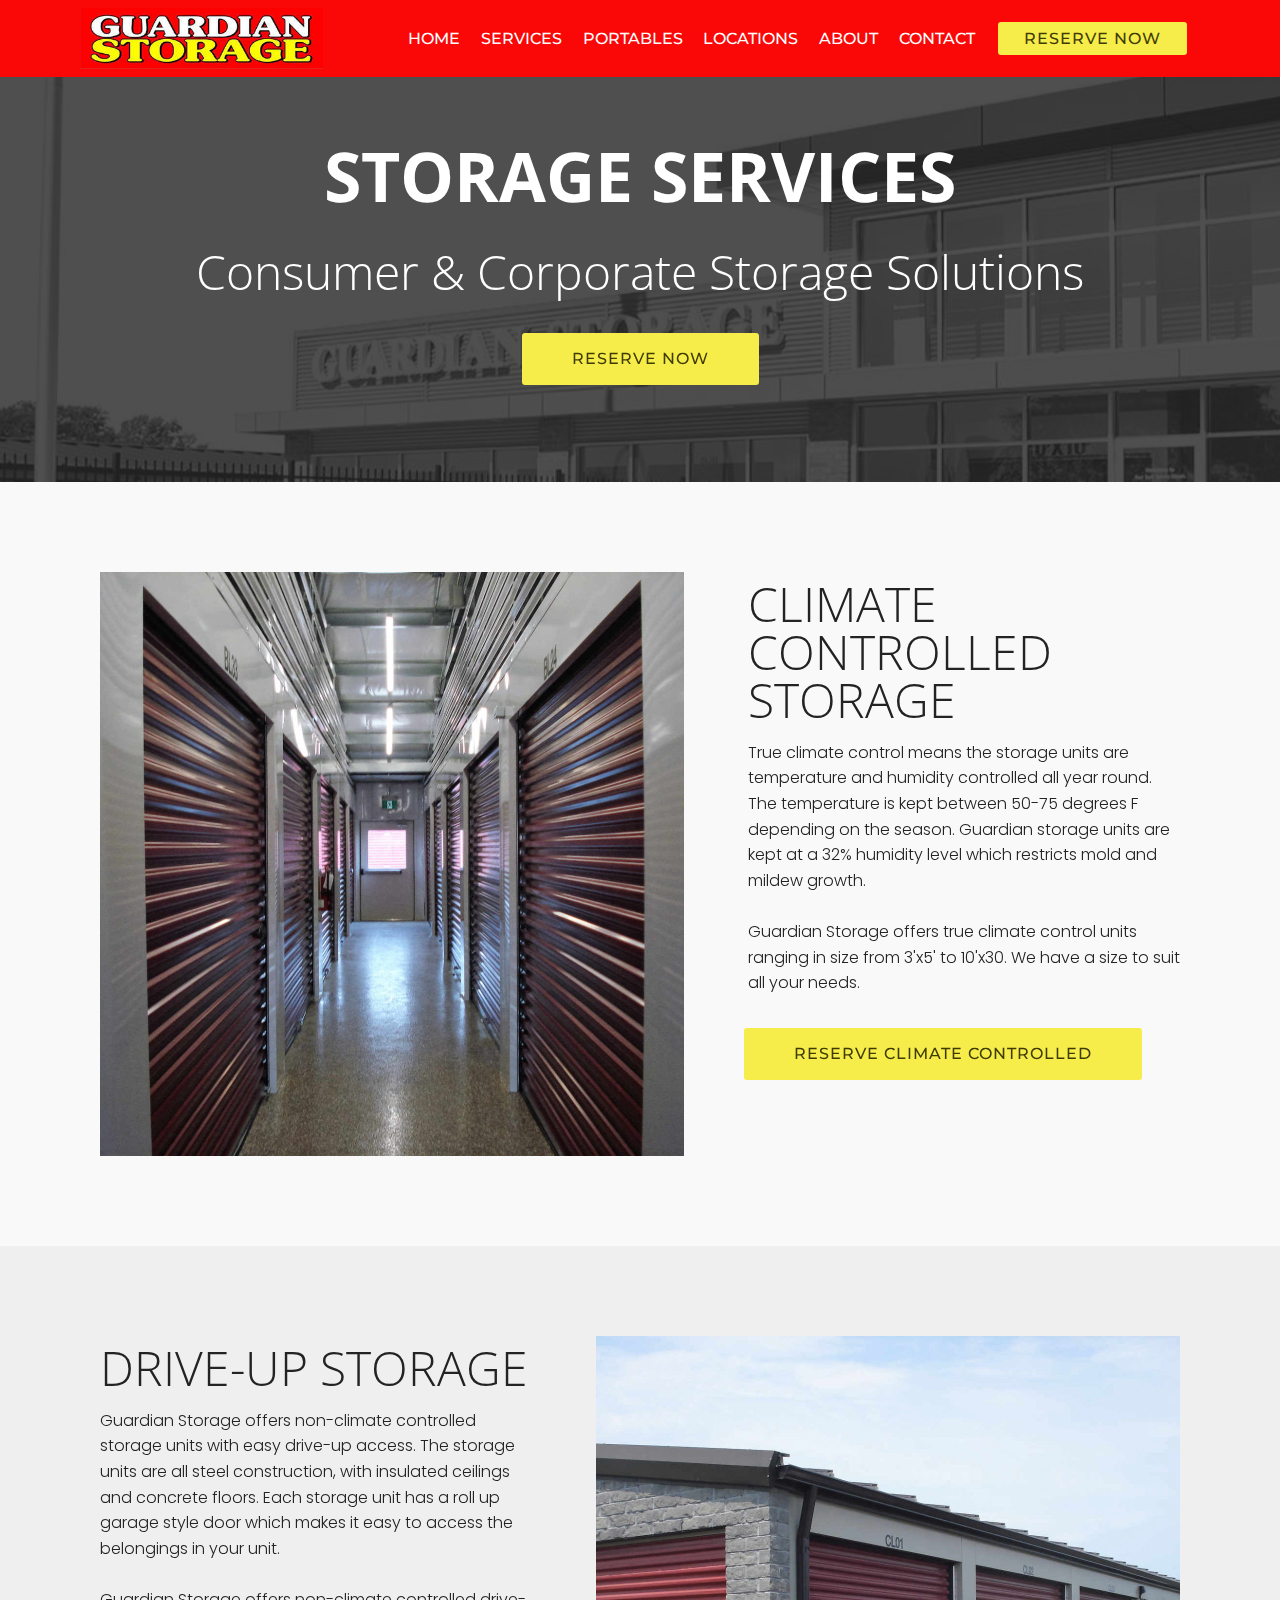
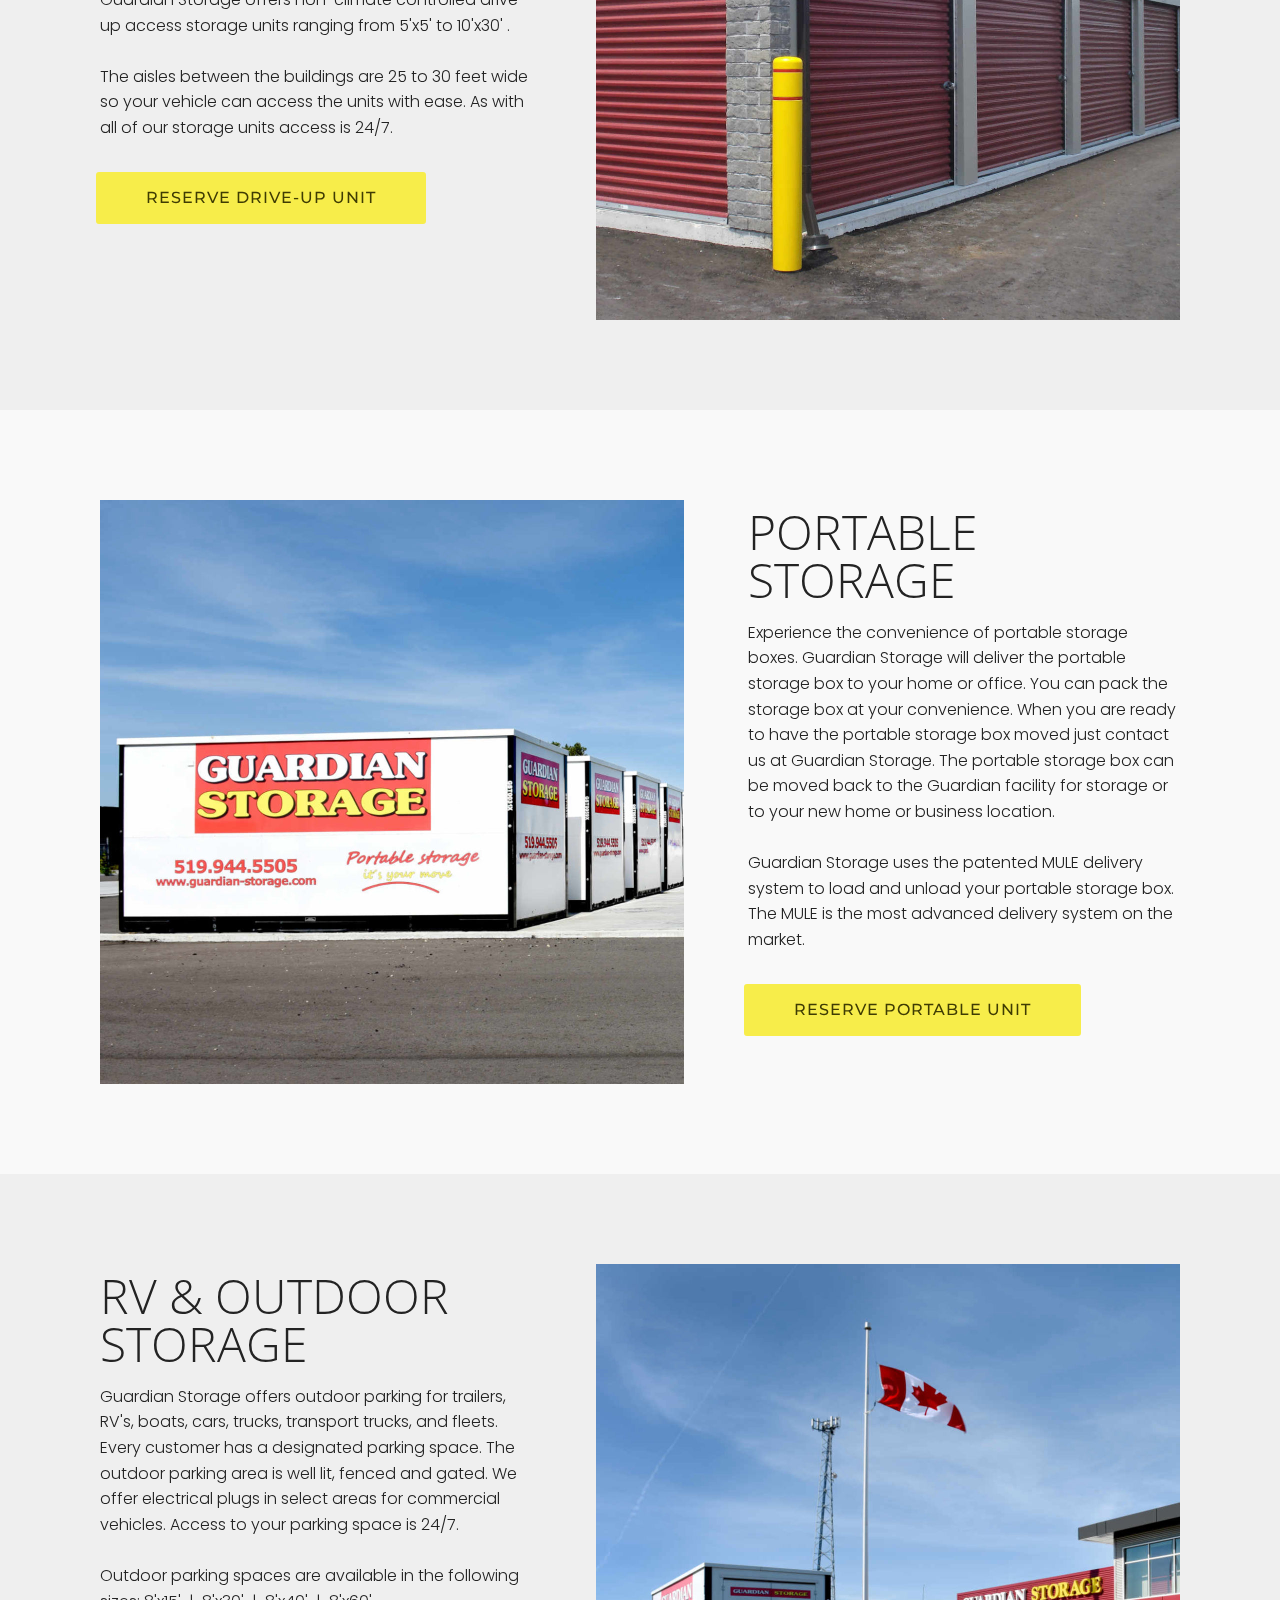
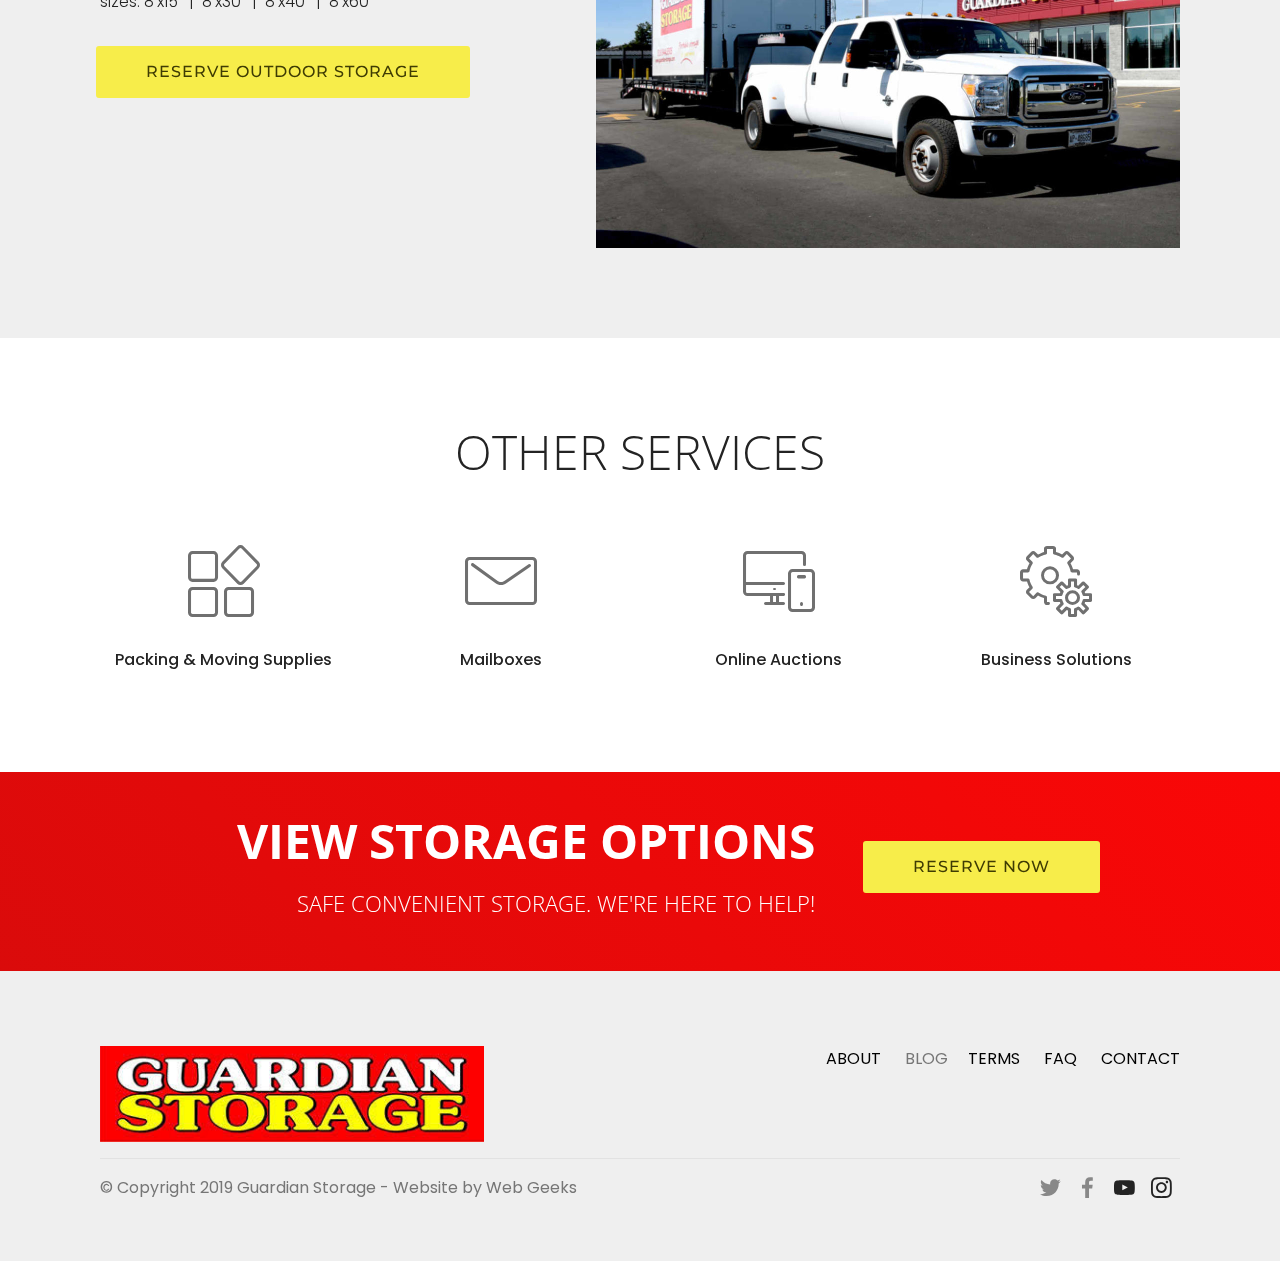
==== commit 2e7a59e8: "create github pages" ====
--- a/page1.html
+++ b/page1.html
@@ -74,7 +74,7 @@
     </nav>
 </section>
 
-<section class="engine"><a href="https://mobirise.info/r">bootstrap templates</a></section><section class="header1 cid-rxaCLKV8aP mbr-parallax-background" id="header1-l">
+<section class="engine"><a href="https://mobirise.info/g">how to build a website for free</a></section><section class="header1 cid-rxaCLKV8aP mbr-parallax-background" id="header1-l">
 
     
 
@@ -246,7 +246,7 @@
 
             <div class="card p-3 col-12 col-md-6 col-lg-3">
                 <div class="card-img pb-3">
-                    <span class="mbri-bootstrap mbr-iconfont"></span>
+                    <span class="mbr-iconfont mbri-extension"></span>
                 </div>
                 <div class="card-box">
                     <h4 class="card-title py-3 mbr-fonts-style display-7">
@@ -257,7 +257,7 @@
 
             <div class="card p-3 col-12 col-md-6 col-lg-3">
                 <div class="card-img pb-3">
-                    <span class="mbri-touch mbr-iconfont"></span>
+                    <span class="mbr-iconfont mbri-letter"></span>
                 </div>
                 <div class="card-box">
                     <h4 class="card-title py-3 mbr-fonts-style display-7">
